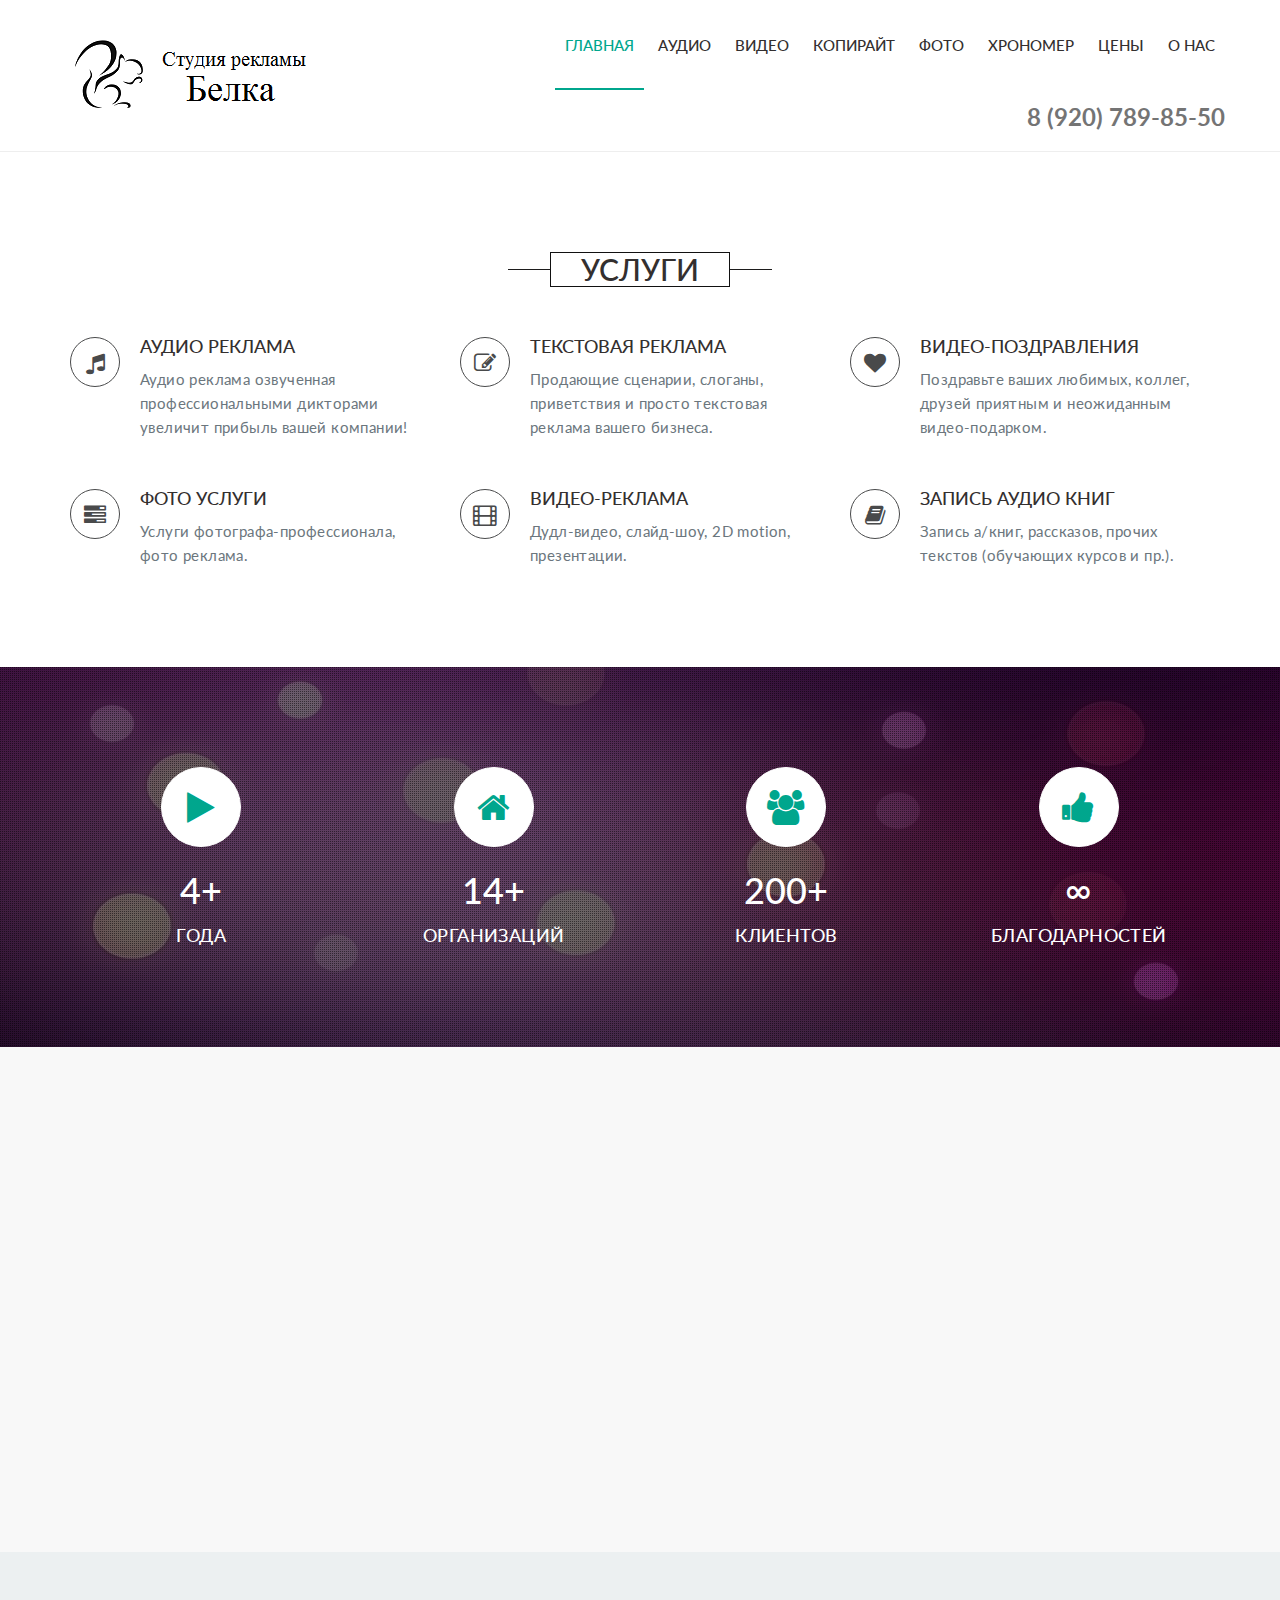
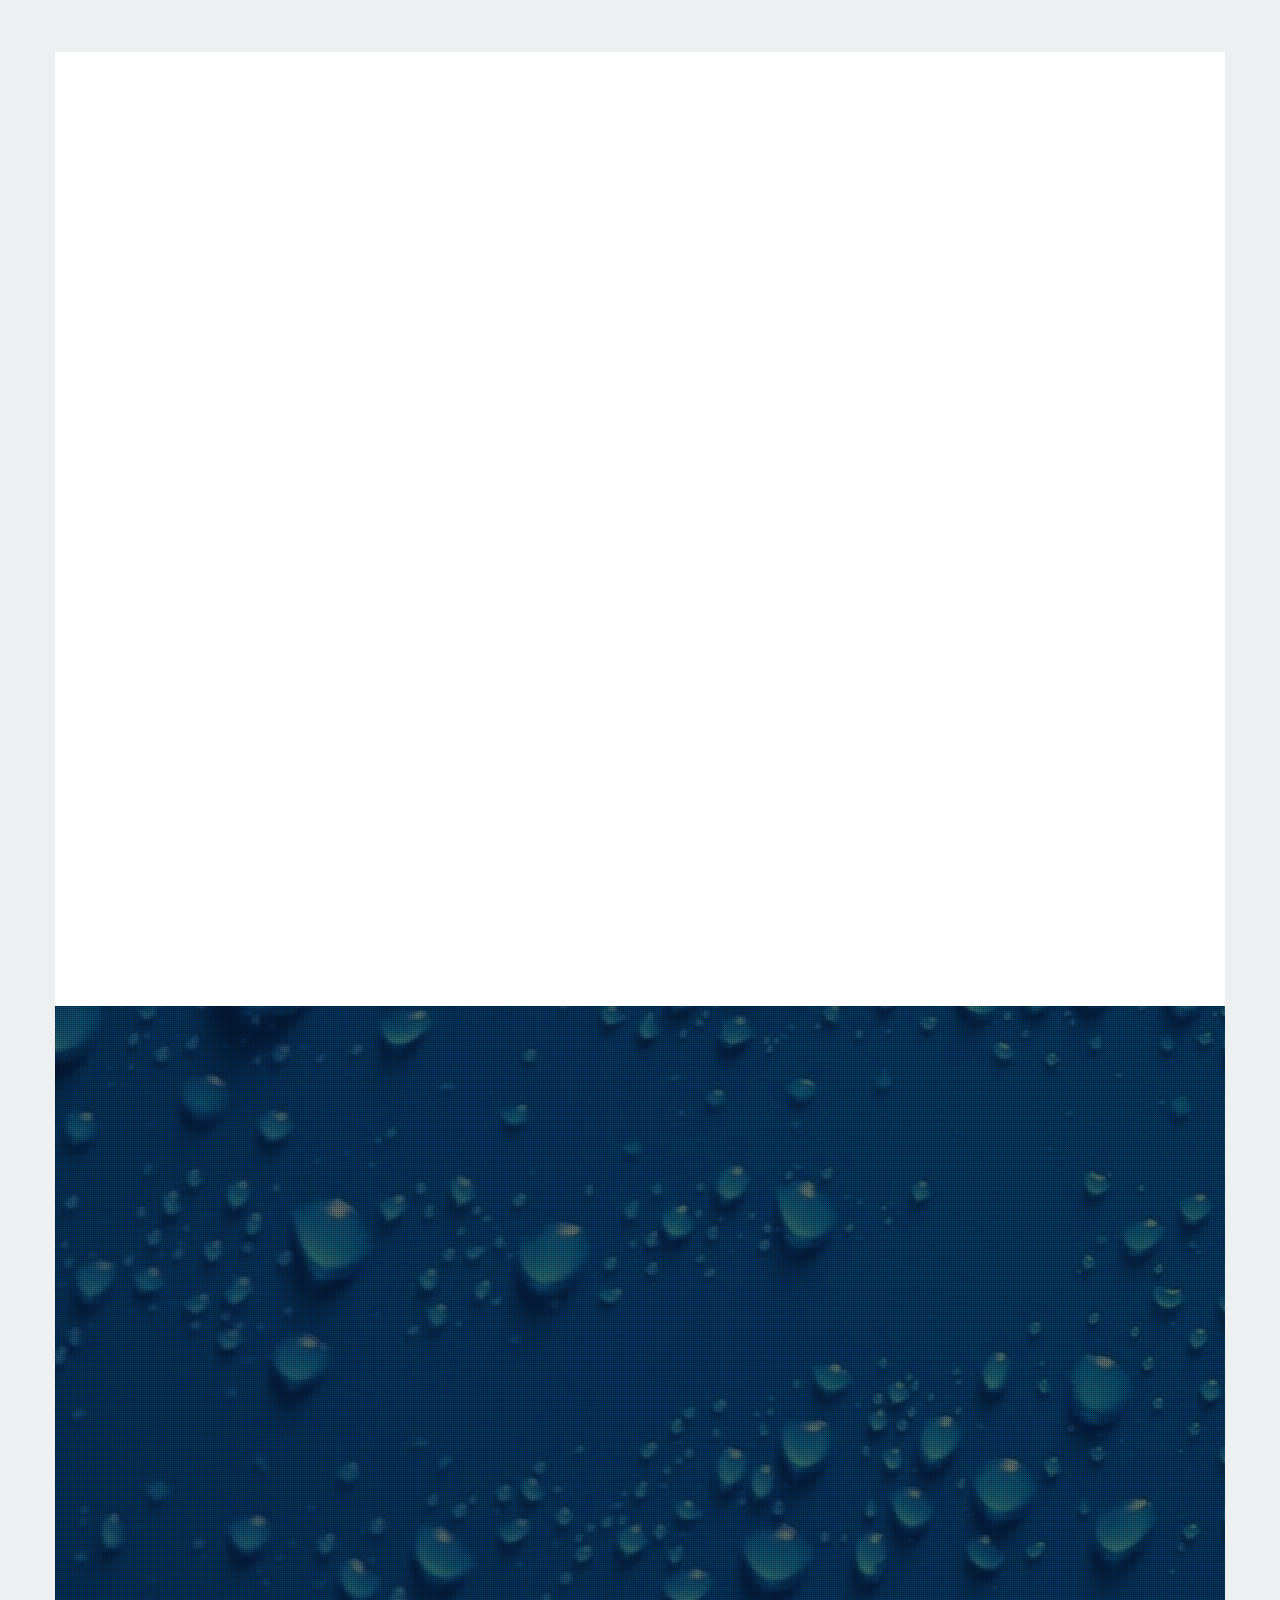
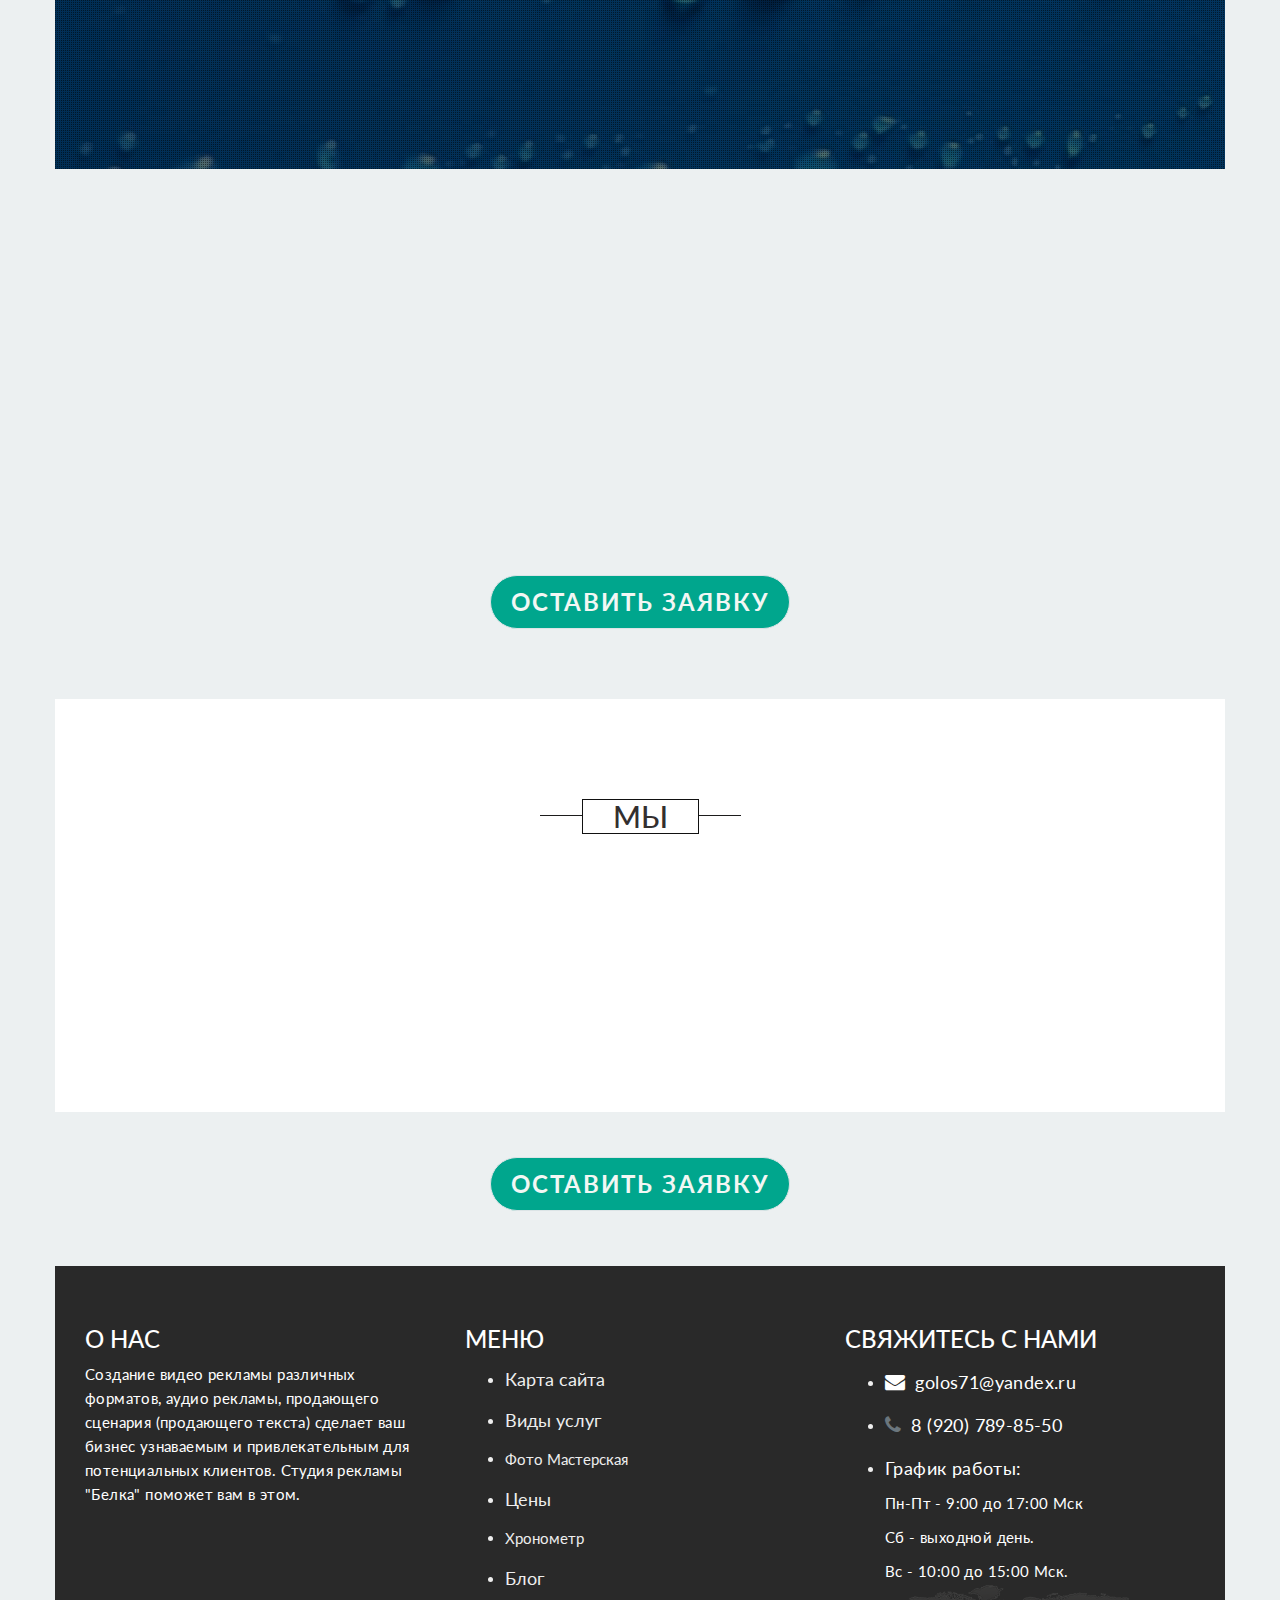
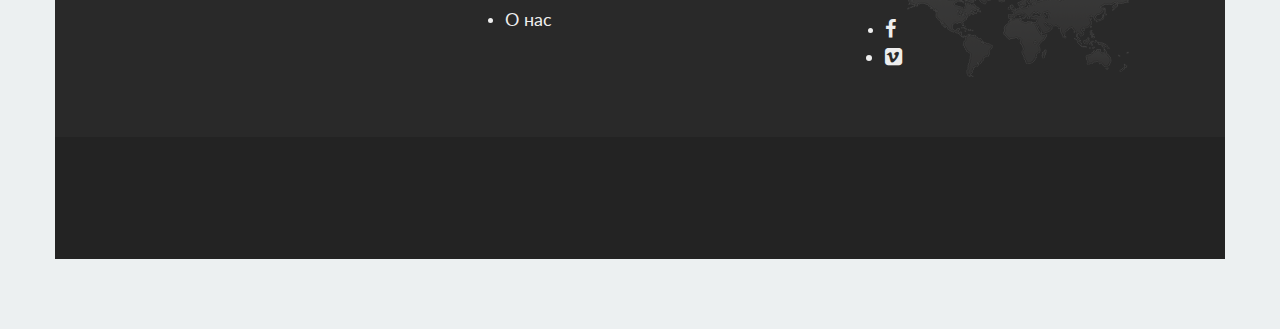
==== index.html @ 88b647d4 "My site ready for deployment." ====
﻿<!doctype html>

<html lang="en-gb" class="no-js">

<head>
    
    <meta charset="utf-8">
	<title>Студия рекламы "Белка"</title>
  <meta name="author" content="">
    <meta name="keywords" content="">
    <meta name="description" content="">		
		
	<!-- Mobile Specific Metas -->
    <meta name="viewport" content="width=device-width, initial-scale=1, maximum-scale=1">
    	
    <!--Favicons -->
    <link rel="shortcut icon" href="images/favicon.png">     

     <!--styles -->
    <link href="css\bootstrap\bootstrap.min.css" rel="stylesheet">
    <link href="css\fontawesome\font-awesome.css" rel="stylesheet">
    <link href="js\owl-carousel\owl.carousel.css" rel="stylesheet">
    <link href="js\owl-carousel\owl.theme.css" rel="stylesheet">
    <link href="js\owl-carousel\owl.transitions.css" rel="stylesheet">
    <link href="css\magnific-popup.css" rel="stylesheet">
    <link href="css\animate.css" type="text/css" rel="stylesheet">
    <link href="css\style.css" type="text/css" rel="stylesheet">


   <!-- The HTML5 shim, for IE6-8 support of HTML5 elements -->
        <!--[if lt IE 9]>
        <script src="js/html5shiv.js"></script>
        <script src="js/respond.min.js"></script>
        <![endif]-->
    <meta name="google-site-verification" content="ZsE4Uq2Fm4UCg41FQvw9SK1vN4lfYPtxaIxKGTGfbpw">
    <meta name="yandex-verification" content="26c6e0ca728ba028">

	<body data-spy="scroll" data-target="#main-menu">

    <!--Start Navigation-->
    
	<header id="header">
			<div class="container">
					<div class="row">
						<div class="col-sm-12">
							<button type="button" class="navbar-toggle collapsed" data-toggle="collapse" data-target="#main-menu">
								<span class="sr-only">Toggle navigation</span>
								<span class="fa fa-bars"></span>
								<span class="icon-bar"></span>
								<span class="icon-bar"></span>
							</button>
                            <!--Start Logo -->
							<div class="logo-nav">
								<a href="index.html">
									<img src="images\logo.png" alt="Company logo">
								</a>
							</div>
                            <!--End Logo -->
							<div class="clear-toggle"></div>
							<div id="main-menu" class="collapse scroll navbar-right">
								<ul class="nav">
									<li class="active">
									<a href="index.html">Главная</a> </li>

									<li> <a href="audio.html">Аудио</a> </li>
									
									<li> <a href="video.html">Видео</a> </li>
																		
									<li> <a href="text.html">Копирайт</a> </li>
									
                                    <li> <a href="foto.html">Фото</a> </li>
                                     
                                    <li> <a href="hronomer.html" target="hronomer.html">Хрономер</a> </li>
                                    
                                    <li> <a href="price-list.html">Цены</a> </li>
									
									<li> <a href="o-nas.html">О нас</a></li>

									<style>
  .right { 
    text-align: right; 
  }
</style>
<div class="right">
<br><font size="5"><b>8 (920) 789-85-50</b></font>
								</div></ul>
							</div><!-- End main-menu -->
						</div>
					</div>
				</div>
			</header>
    <!--End Navigation-->


	   <!--Start Services--
   <section id="services" class="section">
        <div class="container">
            <div class="row">
            

            </div> <!--/.row--
        </div> <!--/.container--
   </section> 
  <!--End Services-->


   <!--Start Services-->
   <section id="services" class="section">
        <div class="container">
            <div class="row">
            
               <!--Start heading-->
               <div class="col-md-offset-2 col-md-8 wow zoomIn" data-wow-duration="700ms" data-wow-delay="300ms">
                    <div class="section-header">
                        <h2 class="smt"><span>УСЛУГИ</span></h2>
                    </div>
                </div>
                <!--End heading-->   
              
               <!--Services Item #1-->
             <div class="col-md-4 wow zoomIn" data-wow-duration="700ms" data-wow-delay="300ms">
                   <div class="services-box">
                       <div class="services-icon"> <i class="fa fa-music"></i> </div> 
                       <div class="services-desc">
                           <a href="audio.html" target="_blank"><h4>Аудио реклама</h4></a>
                          <p>Аудио реклама озвученная профессиональными дикторами увеличит прибыль вашей компании!</p>
                       </div>
                   </div>
               </div>
 
                <!--Services Item #2-->
               <div class="col-md-4 wow zoomIn" data-wow-duration="700ms" data-wow-delay="400ms">
                   <div class="services-box">
                       <div class="services-icon"> <i class="fa fa-edit"></i> </div> 
                       <div class="services-desc">
                          <a href="text.html" target="_blank"><h4>Текстовая реклама</h4>
                           </a>
                          <p>Продающие сценарии, слоганы, приветствия и просто текстовая реклама вашего бизнеса.</p>
                       </div>
                   </div>
               </div>

               <!--Services Item #3-->
             <div class="col-md-4 wow zoomIn" data-wow-duration="700ms" data-wow-delay="500ms">
                   <div class="services-box">
                       <div class="services-icon"> <i class="fa fa-heart"></i> </div> 
                       <div class="services-desc">
                         <a href="video.html" target="_blank"> <h4>Видео-поздравления</h4>
                          <p>Поздравьте ваших любимых, коллег, друзей приятным и неожиданным видео-подарком.</p></a>
                       </div>
                   </div>
               </div>

               <!--Services Item #4-->
             <div class="col-md-4 wow zoomIn" data-wow-duration="700ms" data-wow-delay="600ms">
                   <div class="services-box">
                       <div class="services-icon"> <i class="fa fa-tasks"></i> </div> 
                       <div class="services-desc">
                           <a href="foto.html" target="_blank"><h4>Фото услуги</h4></a>
                          <p>Услуги фотографа-профессионала, фото реклама.</p>
                       </div>
                   </div>
               </div>

               <!--Services Item #5-->
             <div class="col-md-4 wow zoomIn" data-wow-duration="700ms" data-wow-delay="700ms">
                   <div class="services-box">
                       <div class="services-icon"> <i class="fa fa-film"></i> </div> 
                       <div class="services-desc">
                           <a href="video.html" target="_blank"><h4>Видео-реклама	</h4></a>
                          <p>Дудл-видео, слайд-шоу, 2D motion, презентации.</p>
                       </div>
                   </div>
               </div>

               <!--Services Item #6-->
             <div class="col-md-4 wow zoomIn" data-wow-duration="700ms" data-wow-delay="800ms">
                   <div class="services-box">
                       <div class="services-icon"> <i class="fa fa-book"></i> </div> 
                       <div class="services-desc">
                           <a href="audio.html" target="_blank"><h4>Запись аудио книг</h4></a>
                          <p>Запись а/книг, рассказов, прочих текстов (обучающих курсов и пр.).</p>
                       </div>
                   </div>
               </div>
              
            </div> <!--/.row-->
        </div> <!--/.container-->
   </section> 
  <!--End Services-->



   <!--Start facts-->
   <section id="facts" class="section parallax">
       <div class="overlay"></div>
       <div class="container">
            <div class="row">
              <!--Start facts info #1-->
                <div class="col-lg-3 col-md-3 col-sm-6 wow fadeInUp" data-wow-duration="700ms" data-wow-delay="300ms">
                  <div class="facts-detail">
                      <i class="fa fa-play"></i>
                      <span>4+</span>
                      <p>Года</p>
                  </div>          
              </div>
              
              <!--Start facts info #2-->
                <div class="col-lg-3 col-md-3 col-sm-6 wow fadeInUp" data-wow-duration="700ms" data-wow-delay="400ms">
                  <div class="facts-detail">
                      <i class="fa fa-home "></i>
                      <span>14+</span>
                      <p>Организаций</p>
                  </div>          
              </div>
              
              <!--Start facts info #3-->
                <div class="col-lg-3 col-md-3 col-sm-6 wow fadeInUp" data-wow-duration="700ms" data-wow-delay="500ms">
                  <div class="facts-detail">
                      <i class="fa fa-group"></i>
                      <span>200+</span>
                      <p>Клиентов</p>
                  </div>          
              </div>
              
              <!--Start facts info #4-->
              <div class="col-lg-3 col-md-3 col-sm-6 wow fadeInUp animated" data-wow-duration="700ms" data-wow-delay="600ms" style="visibility: visible; animation-duration: 700ms; animation-delay: 600ms; animation-name: fadeInUp;">
                  <div class="facts-detail">
                      <i class="fa fa-thumbs-up"></i>
                      <span>∞</span>
                      <p>Благодарностей</p>
                  </div>          
              </div>
              
            </div> <!--/row-->
        </div> <!--/container-->
   </section>
   <!--End facts-->


   <!--Start portfolio-->
   <section id="works" class="section">
				<!-- Filtering -->
				<div class="wow fadeInUp" data-wow-duration="700ms" data-wow-delay="250ms">
                
               <!--Start heading-->   
               <div class="col-md-offset-2 col-md-8">
                    <div class="section-header">
                        <h2 class="smt"><span>Виды работ</span></h2>
                    </div>
                </div>
                <!--End heading-->   

<!--
					<div class=" col-md-12">
						<!-- Filtering ->
						<ul class="filtering">
							<li class="filter" data-filter="all">ВСЕ</li>
							<li class="filter" data-filter="audio-uslugi">АУДИО РЕКЛАМА/АУДИО КНИГИ</li>
							<li class="filter" data-filter="video-reklama">ВИДЕО РОЛИКИ/ВИДЕО РЕКЛАМА</li>
							<li class="filter" data-filter="Text">ТЕКСТОВЫЕ СЦЕНАРИИ</li>
				        </ul>
					</div>-->
				</div>
				<div class="full-width wow fadeInUp" data-wow-duration="700ms" data-wow-delay="700ms">
					<!-- Work Grid -->
					<ul class="work-grid">
						<!-- Work Block -->
						<li class="work-item thumbnail-img mix audio-uslugi">
							<a href="images\works\img1.jpg" class="popup-image">
                              <img src="images\works\img1.jpg" alt="thumbnail"></a>
								<div class="work-info">
									<div class="work-info-detail display-table">
										<div class="display-table-cell">
											<h4>АУДИО РЕКЛАМА</h4>
											<p><font size="3">АУДИО КНИГИ</font></p>
                                            <a href="audio.html" class="btn btn-primary btn-sm btn-color-white"><font size="3">Посмотреть</font></a>
										</div>
									</div>
								</div>
							
						</li>
						<!-- Work Block -->
						<li class="work-item thumbnail-img mix video-reklama">
							<a href="images\works\img2.jpg" class="popup-image">
								<img src="images\works\img2.jpg" alt="thumbnail"></a>
								<div class="work-info">
									<div class="work-info-detail display-table">
										<div class="display-table-cell">
											<h4>ВИДЕОРОЛИКИ</h4>
											<p><font size="3">видеореклама, слайдшоу</font></p>
                                            <a href="video.html" class="btn btn-primary btn-sm btn-color-white"><font size="3">Посмотреть</font></a>
										</div>
									</div>
								</div>
							
						</li>
						
						<!-- Work Block -->
						<li class="work-item thumbnail-img mix Text">
							<a href="images\works\img5.jpg" class="popup-image">
								<img src="images\works\img5.jpg" alt="thumbnail"></a>
								<div class="work-info">
									<div class="work-info-detail display-table">
										<div class="display-table-cell">
											<h4>ТЕКТОВЫЕ</h4>
											<p>СЦЕНАРИИ</p>
                                            <a href="text.html" class="btn btn-primary btn-sm btn-color-white"><font size="3">Посмотреть</font></a>
										</div>
									</div>
								</div>
						</li>
	
						
					</ul>
				</div>
                
                
                <div class="clear"></div>

                
			</section>
     <!--End portfolio-->



  <!--Start Call to Action->
  <section class="section parallax" id="cta">
     <div class="overlay"></div>
       <div class="container wow zoomIn" data-wow-duration="700ms" data-wow-delay="500ms">
            <div class="row">
                <div class="col-md-12 call-to-action">
                     <h3>ХОТИТЕ СДЕЛАТЬ ЗАКАЗ?</h3>
                     <p>Если вы заинтересованы в качественном продукте - свяжитесь с нами удобным для вас способом. <br>Узнайте, как получить скидку на ваш заказ.</p>
                     <p><a href="#ulp-Npsm3PzeRfC8QuK2"><font size="7">СДЕЛАТЬ ЗАКАЗ</font></a></p>
                </div>
            </div>
        </div>
  </section>
  <!--End Call to Action-->


   <!-- Start Team-->
   <section id="team" class="section">
        <div class="container">
            <div class="row">
 

  <!--  Start Features-->
  <section id="features" class="section">
        <div class="container">
            <div class="row">
               <!--Start heading-->
               <div class="col-md-offset-2 col-md-8 wow fadeInUp" data-wow-duration="700ms" data-wow-delay="300ms">
                    <div class="section-header">
                        <h2 class="smt"><span>Этапы работы</span></h2>
                    </div>
                </div>
                <!--End heading-->   
              
              <div class="col-md-12 wow fadeInUp" data-wow-duration="700ms" data-wow-delay="500ms">
                  <div class="features-intro">
                      <h3>Там, где неизвестность, готовься к худшему!©</h3>
                      <p>Чтобы вам было проще понять принцип нашей работы мы расскажем вам шаги по выполнению заказов.</p>
                  </div>
              </div>
                
            <div class="features-main">
            
                <!--Start Features Left-->
                <div class="col-md-4 wow zoomIn" data-wow-duration="700ms" data-wow-delay="800ms">
                    <div class="features-left">
                            <!--Features Item #1-->
                            <div class="features-item">
                                <div class="features-icon"> <i class="fa fa-folder-open"></i> </div>
                                <div class="features-info">
                                   <h4>Блиц-опрос</h4>
                                   <p>В начале мы максимально точно определим ваши потребности, для создания лучшей продающей рекламы или иного рода нашего продукта.</p>
                                </div>
                            </div>
                            
                            <!--Features Item #2-->
                            <div class="features-item">
                                <div class="features-icon"> <i class="fa fa-pencil"></i> </div>
                                <div class="features-info">
                                   <h4>Сценарий</h4>
                                   <p>Создаём качественный текст (сценарий), прорабатывая все детали до мельчайших подробностей.</p>
                                </div>
                            </div>
        
                            <!--Features Item #3-->
                            <div class="features-item">
                                <div class="features-icon"> <i class="fa fa-wrench"></i> </div>
                                <div class="features-info">
                                   <h4>Раскадровка</h4>
                                   <p>Для видео роликов создаём раскадровку.</p>
                                </div>
                            </div>
                            
                        </div>
                     </div>
               <!--End Features Left--> 
               
               <!--Start Features Image-->
               <div class="col-md-4 hidden-xs  wow zoomIn" data-wow-duration="700ms" data-wow-delay="800ms">
                    <img src="images\device.png" alt="Features Image">
               </div>
               <!--End Features Image-->
               
               <!--Start Features Right-->
               <div class="col-md-4 wow zoomIn" data-wow-duration="700ms" data-wow-delay="800ms">
                   <div class="features-right">
                     <!--Features Item #1-->
                    <div class="features-item">
                        <div class="features-icon"> <i class="fa fa-volume-up"></i> </div>
                        <div class="features-info">
                           <h4>Звук</h4>
                           <p>Профессиональный диктор озвучивает подготовленный текст. Также мы подбираем качественное музыкальное и/или звуковое сопровождение.</p>
                        </div>
                    </div>

                    <!--Features Item #2-->
                    <div class="features-item">
                        <div class="features-icon"> <i class="fa fa-film"></i> </div>
                        <div class="features-info">
                           <h4>Создание видео</h4>
                           <p>Аниматор создаёт красивое и качественное видео специально для вас!</p>
                        </div>
                    </div>

                    <!--Features Item #3-->
                    <div class="features-item">
                        <div class="features-icon"> <i class="fa fa-trophy"></i> </div>
                        <div class="features-info">
                           <h4>Итог</h4>
                           <p>После согласования всех моментов и оплаты заказа, наша команда создаёт ролик и мы отправляем его вам!</p>
                        </div>
                    </div>
                      
                   </div>
               </div>
               <!--End Features Right -->
            </div>
            
            </div> <!-- /.row -->
        </div> <!-- /.container -->
   </section>
 <!--  End Features-->
  
  <!--Start pricing-->
  <section id="pricing" class="section section-white">
       <div class="overlay">
       </div>
        <div class="container">
           <div class="row">
               
               <!--Start heading-->
               <div class="col-md-offset-2 col-md-8 wow fadeInUp" data-wow-duration="700ms" data-wow-delay="300ms" >
                    <div class="section-header">
                        <h2 class="smt"><span>Цены</span></h2>
                    </div>
                </div>
                <!--End heading-->   
                
                  <!-- Price detail #1-->
                  <div class="col-md-4 wow fadeInUp" data-wow-duration="700ms" data-wow-delay="500ms">
                      <div class="pricing-table">
                         <h1>Видео</h1>
                         <h2>от 1 500 <small>руб</small></h2>
                         
                         <div class="feature-list">
                           <ul>
                            <li>Хронометраж: от 10 сек до 3 минут</li>
                            <li>Креативные идеи</li>
                            <li>Разные типы видео</li>
                            <li>Срок изготовления: от 1 дня</li>
                            <li><b><a href="price-list.html">Прайс-лист</a></b></li>
                          </ul>                        
                          </div>
                          <div class="price-signup">
                          </div>
                      </div>
                  </div>
                  
                   <!-- Price detail #2-->
                  <div class="col-md-4 wow fadeInUp" data-wow-duration="700ms" data-wow-delay="600ms">
                      <div class="pricing-table">
                         <h1>АУДИО</h1>
                         <h2>от  250 <small>руб</small></h2>
                         
                         <div class="feature-list">
                           <ul>
                            <li>Хронометраж: от 30 секунд</li>
                            <li>"Под ключ"</li>
                            <li>IVR, книги, реклама и т.п.</li>
                            <li>Срок изготовления: от 3-х часов</li>
                            <li><b><a href="price-list.html">Прайс-лист</a></b></li>
                          </ul>                        
                          </div>
                          <div class="price-signup">
                          </div>
                      </div>
                  </div>
                  
                   <!-- Price detail #3-->
                  <div class="col-md-4 wow fadeInUp" data-wow-duration="700ms" data-wow-delay="700ms">
                      <div class="pricing-table">
                         <h1>ТЕКСТ</h1>
                         <h2>от 400 <small>руб</small></h2>
                         
                         <div class="feature-list">
                           <ul>
                            <li>Размер: от 60 слов</li>
                            <li>Уникальный текст</li>
                            <li>Свидетельство уникальности</li>
                            <li>Срок изготовления: от 1 рабочего дня</li>
                            <li><b><a href="price-list.html">Прайс-лист</a></b></li>
                          </ul>                        
                          </div>
                          <div class="price-signup">
                          </div>
                      </div>
                  </div>
  
           </div> <!--/.row-->
       </div>
  </section>
  <!-- End Pricing--> 

   <!--Start Testimonial-->
   <section id="testimonials" class="section parallax">
        <div class="container">
              <div class="row wow zoomIn" data-wow-duration="700ms" data-wow-delay="300ms">
              
               <!--Start heading-->
               <div class="col-md-offset-2 col-md-8">
                    <div class="section-header">
                        <h2 class="smt"><span>ПОЧЕМУ МЫ</span></h2>
                    </div>
                </div>
                <!--End heading-->   
                
                    <div class="col-md-8 col-md-offset-2">
                        <div class="testimonials-carousel">
                            <!--Start Testimonial item #1-->
                            <div class="items">
                                <div class="desc">✔ БЕСПЛАТНАЯ ПРОБА. Одна пробная минута - бесплатно, при заказе озвучки текста от 10 минут!</div>
                            </div>
                            
                            <!--Start Testimonial item #2-->
                            <div class="items">
                                <div class="desc">✔ ИЗГОТАВЛИВАЕМ ФАЙЛ "ПОД КЛЮЧ". Всё, от написания текста, до озвучения и/или создания видео.</div>
                            </div>
							
							<!--Start Testimonial item #3-->
                            <div class="items">
                                <div class="desc">✔ БЮДЖЕТ. Каждый заказ рассчитывается исходя из бюджета конкретного заказчика.</div>
                            </div>
							
							<!--Start Testimonial item #4-->
                            <div class="items">
                                <div class="desc">✔ УДОБНЫЙ СПОСОБ ОПЛАТЫ. 50/30/20. 50% - после согласования заказа; 30% - после промежуточной приёмки. 20% - после выполнения заказа.</div>
                            </div>
                            
                            <!--Start Testimonial item #5-->
                            <div class="items">
                                <div class="desc">✔ СРОКИ. Мы делаем всё, чтобы сдать заказ в установленные сроки.</div>
                            </div>
                        </div>
                    </div>
                </div> <!--/.row-->
            </div> <!--/.container-->
    </section>
   <!--End Testimonial-->
  
  <p align="center"><a href="index.html#contact" class="btn btn-lg btn-primary" text-align: "center"><font size="5">Оставить заявку</font></a> </p>
   
   <br><br> <br><br> 
     <!--Start clients-->
   <section id="clients" class="section">
        <div class="col-md-offset-2 col-md-8">
                    <div class="section-header">
                        <h2 class="smt"><span>Мы</span></h2>
                    </div>
                </div>
         <div class="container wow fadeInUp" data-wow-duration="700ms" data-wow-delay="600ms">
               <div class="row">
                   <div class="clients-carousel">
                        <div class="col-md-3 col-xs-6">
                            <a href="https://vimeo.com/golos71/videos" target="https://vimeo.com/golos71/videos">
                                <figure>
                                     <img src="images\clients-logo\clients-logo1.png" alt="">
                                </figure>
                            </a>
                        </div>
                         <!-- End clients item-->
                        
                        <!-- Start clients item-->
                        <div class="col-md-3 col-xs-6">
                            <a href="https://www.youtube.com/channel/UC_yed64-61at-BP1sazjtkQ" target="https://www.youtube.com/channel/UC_yed64-61at-BP1sazjtkQ">
                                <figure>
                                     <img src="images\clients-logo\clients-logo2.png" alt="">
                                </figure>
                            </a>
                        </div>
                         <!-- End clients item-->
                        
                         <!-- Start clients item-->
                        <div class="col-md-3 col-xs-6">
                            <a href="https://www.facebook.com/groups/golos71/" target="https://www.facebook.com/groups/golos71/">
                                <figure>
                                     <img src="images\clients-logo\clients-logo4.png" alt="">
                                </figure>
                            </a>
                        </div>
                        <!-- End clients item-->

                         <!-- Start clients item-->
                        <div class="col-md-3 col-xs-6">
                            <a href="https://plus.google.com/u/0/+%D0%9F%D0%BE%D0%B3%D0%BE%D0%B2%D0%BE%D1%80%D0%B8%D0%BC71" target="https://plus.google.com/u/0/+%D0%9F%D0%BE%D0%B3%D0%BE%D0%B2%D0%BE%D1%80%D0%B8%D0%BC71">
                                <figure>
                                     <img src="images\clients-logo\clients-logo6.png" alt="">
                                </figure>
                            </a>
                        </div>
                        <!-- End clients item-->

		         </div>
               </div> <!--/row-->
           </div> <!--/container-->
   </section>
   <!--End clients-->
        <br><br> <br>

                                 <p align="center"><a href="index.html#contact" class="btn btn-lg btn-primary" text-align: "center"><font size="5">Оставить заявку</font></a> </p>
  
        <br><br> <br>

 <!--начало блока с футером где карта лого и меню-->
	<section class="footer-con">
        <div class="container1">
            <div class="row footer-content">
                <div class="col-md-4">
                    <h3><font color="FFFFFF">О НАС</font></h3>

                    <p><font color="FFFFFF">
                        Создание видео рекламы различных форматов, аудио рекламы, продающего сценария (продающего текста)
                        сделает ваш бизнес узнаваемым и привлекательным для потенциальных клиентов.
                        Студия рекламы "Белка" поможет вам в этом.</font></p>
                              </div>
                              
                <div class="col-md-4">
                    <h3><font color="FFFFFF">МЕНЮ</font></h3>
                    <ul>
                        <li class="active">
                            <font size="4"><a href="map.html" target="_blank">Карта сайта</a> </font></li>
									
							<br><li><font size="4"><a href="#works">Виды услуг</a></font></li>
							
                            <br><li><a href="foto-studiya-balans-belogo.html" target="foto-studiya-balans-belogo.html">Фото Мастерская</a></li>
                                    
                            <br><li><font size="4"><a href="price-list.html" target="price-list.html">Цены</a></font></li>
                            
                            <br><li> <a href="hronomer.html" target="hronomer.html">Хронометр</a></li>

							<br><li><font size="4"><a href="blog.html" target="http://golos71.ru/blog.html">Блог</a></font></li>
							
							<br><li><font size="4"><a href="o-nas.html" target="http://golos71.ru/o-nas.html">О нас</a></font></li>
                        
                    </ul>
                </div>
                <div class="col-md-4 contac-us">
                    <h3><font color="FFFFFF">Свяжитесь с нами</font></h3>
                <ul>
                        <li><p><font color="FFFFFF"><i class="fa fa-envelope"></i><font size="4"><span><font color="FFFFFF">golos71@yandex.ru</font></span></font></font></p>
                        <li><p><i class="fa fa-phone"></i><font size="4"><span><font color="FFFFFF">8 (920) 789-85-50</font></span>
                        <br>
                        <li><p><font color="FFFFFF">График работы:</font></p>
                        <p><font color="FFFFFF">Пн-Пт - 9:00 до 17:00 Мск</font></p>
                        <p><font color="FFFFFF">Сб - выходной день.</font></p>
                        <p><font color="FFFFFF">Вс - 10:00 до 15:00 Мск.</font></p>
                        <br>
				        <li><a href="https://www.facebook.com/groups/golos71/" target="https://www.facebook.com/groups/golos71/"><i class="fa fa-facebook"></i></a></li>
                        <li><a href="https://vimeo.com/golos71/videos" target="https://vimeo.com/golos71/videos"><i class="fa fa-vimeo-square"></i></a></li>
                    </font></p></li></ul>
					
                </div>
            </div>
        </div>
    </section>
	<!--конец блока с футером где карта лого и меню-->
   
 <!--End Page Section-->

    <!--Start footer-->
    <footer>
        <div class="container wow zoomIn" data-wow-duration="700ms" data-wow-delay="500ms">
            <div class="row">
                <div class="col-md-12 text-center">
                    <!--Start footer social-->
                    <ul class="list-inline footer-social">
				       <li><a href="https://www.facebook.com/groups/golos71/" target="https://www.facebook.com/groups/golos71/"><i class="fa fa-facebook"></i></a></li>
                       <li><a href="https://vimeo.com/golos71/videos" target="https://vimeo.com/golos71/videos"><i class="fa fa-vimeo-square"></i></a></li>
                       <li><a href="https://vk.com/vkpogovorim" target="https://vk.com/vkpogovorim"><i class="fa fa-instagram"></i></a></li>
                       <li><a href="https://twitter.com/golos71" target="https://twitter.com/golos71"><i class="fa fa-twitter"></i></a></li>
                    </ul>
                    <!-- End footer social --> 
                    
                    <!-- end of the footer copyright text -->
                </div>
            </div> <!--/.row-->
        </div> <!--/.container-->
    </footer>
    </div>
    <!--End footer-->


<!-- Yandex.Metrika counter -->
<script type="text/javascript">
    (function (d, w, c) {
        (w[c] = w[c] || []).push(function() {
            try {
                w.yaCounter42226144 = new Ya.Metrika({
                    id:42226144,
                    clickmap:true,
                    trackLinks:true,
                    accurateTrackBounce:true,
                    webvisor:true
                });
            } catch(e) { }
        });

        var n = d.getElementsByTagName("script")[0],
            s = d.createElement("script"),
            f = function () { n.parentNode.insertBefore(s, n); };
        s.type = "text/javascript";
        s.async = true;
        s.src = "https://mc.yandex.ru/metrika/watch.js";

        if (w.opera == "[object Opera]") {
            d.addEventListener("DOMContentLoaded", f, false);
        } else { f(); }
    })(document, window, "yandex_metrika_callbacks");
</script>
<noscript><div><img src="https://mc.yandex.ru/watch/42226144" style="position:absolute; left:-9999px;" alt=""></div></noscript>
<!-- /Yandex.Metrika counter -->

   <a href="#" class="scrollup"> <i class="fa fa-chevron-up"> </i> </a>

    <!--Plugins-->
	<script type="text/javascript" src="js\jquery-1.11.1.min.js"></script>
    <script type="text/javascript" src="js\bootstrap.min.js"></script> 
    <script type="text/javascript" src="js\owl-carousel\owl.carousel.js"></script>
    <script type="text/javascript" src="js\jquery.flexslider-min.js"></script>
    <script type="text/javascript" src="js\jquery.bxslider.min.js"></script>
    <script type="text/javascript" src="js\jquery.magnific-popup.min.js"></script>
    <script type="text/javascript" src="js\easing.js"></script>
    <script type="text/javascript" src="js\jquery.parallax-1.1.3.js"></script>
    <script type="text/javascript" src="js\jquery.sticky.js"></script>
    <script type="text/javascript" src="js\jquery.mixitup.min.js"></script>
    <script type="text/javascript" src="js\wow.min.js"></script>
    <script type="text/javascript" src="js\custom.js"></script>
    
    <noindex><script type="text/javascript" src="admincalltrap.html?trap=get_js&form_id=1"></script></noindex>
    <script id="ulp-remote" src="popups\content\plugins\layered-popups\js\remote.min.js?ver=6.02" data-handler="http://golos71.ru/popups/ajax.php"></script>
 </div>
 </section>
 </body>
</head>
</html>
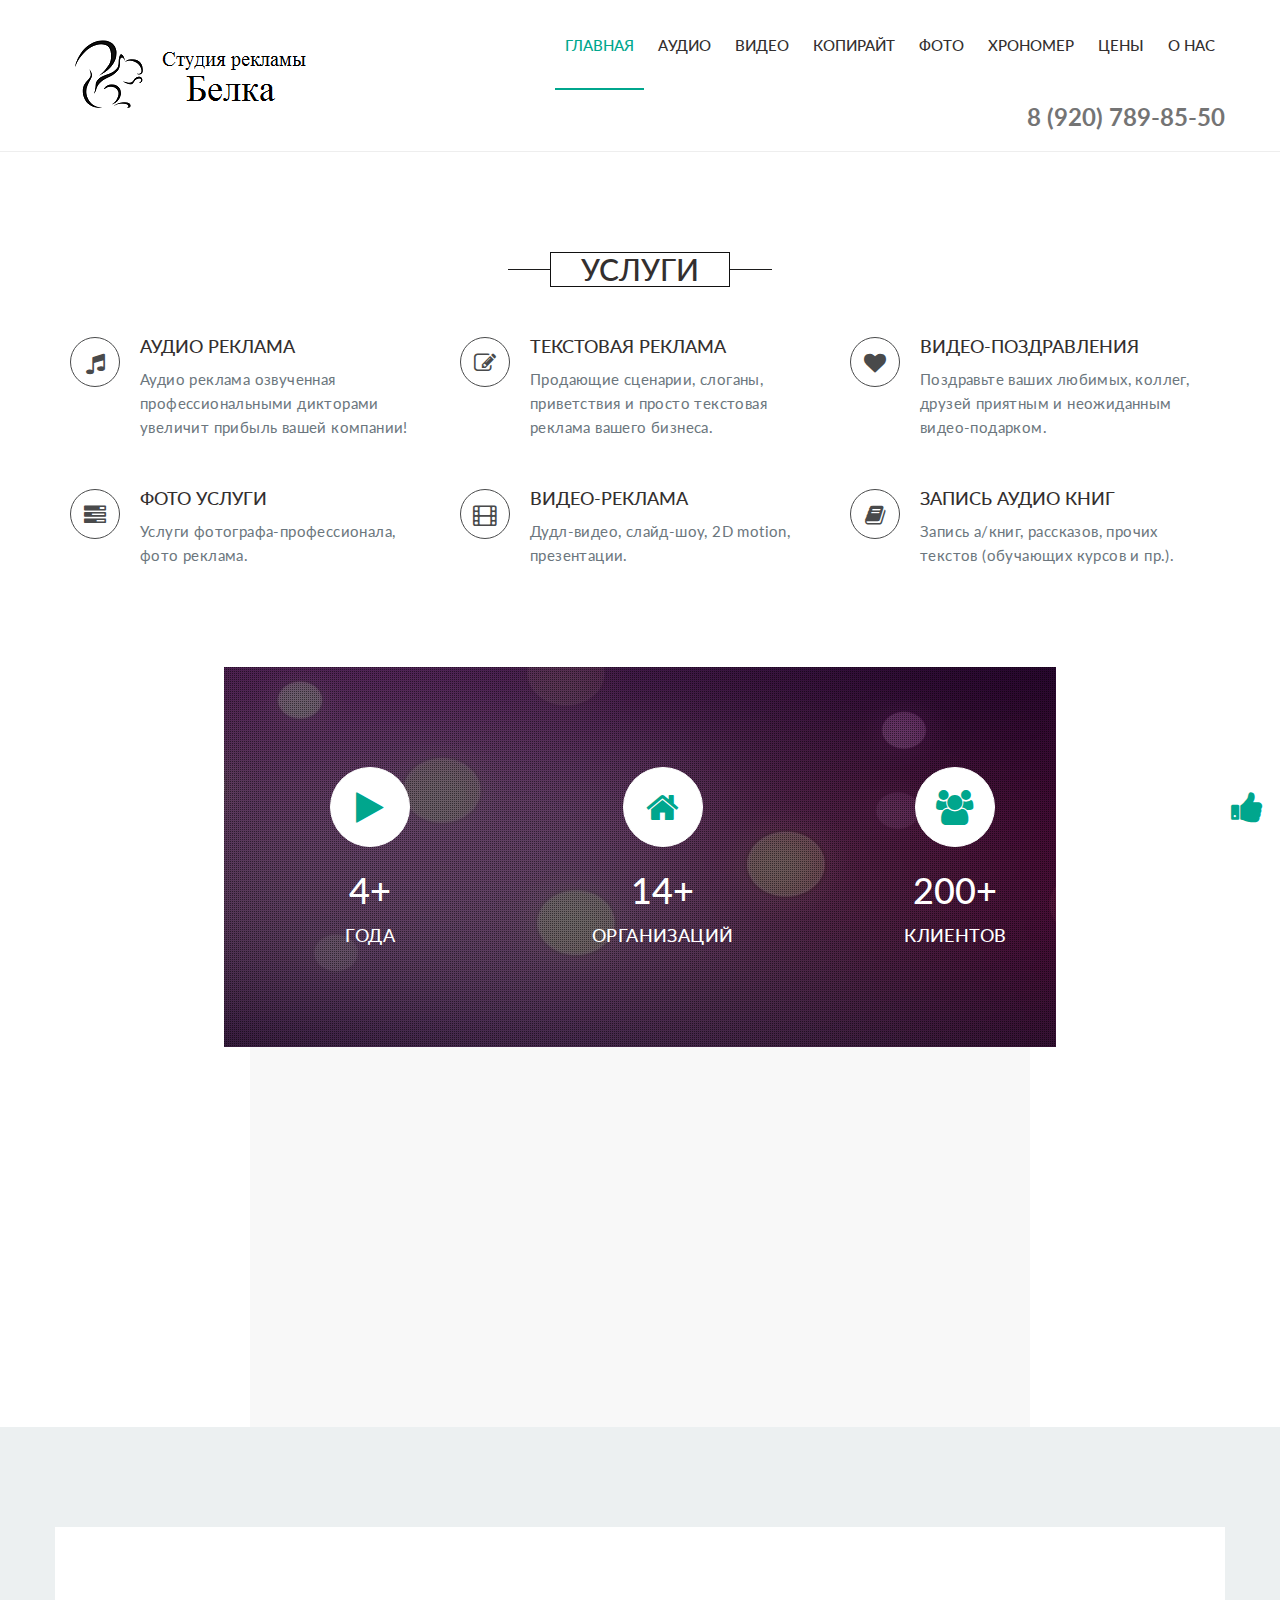
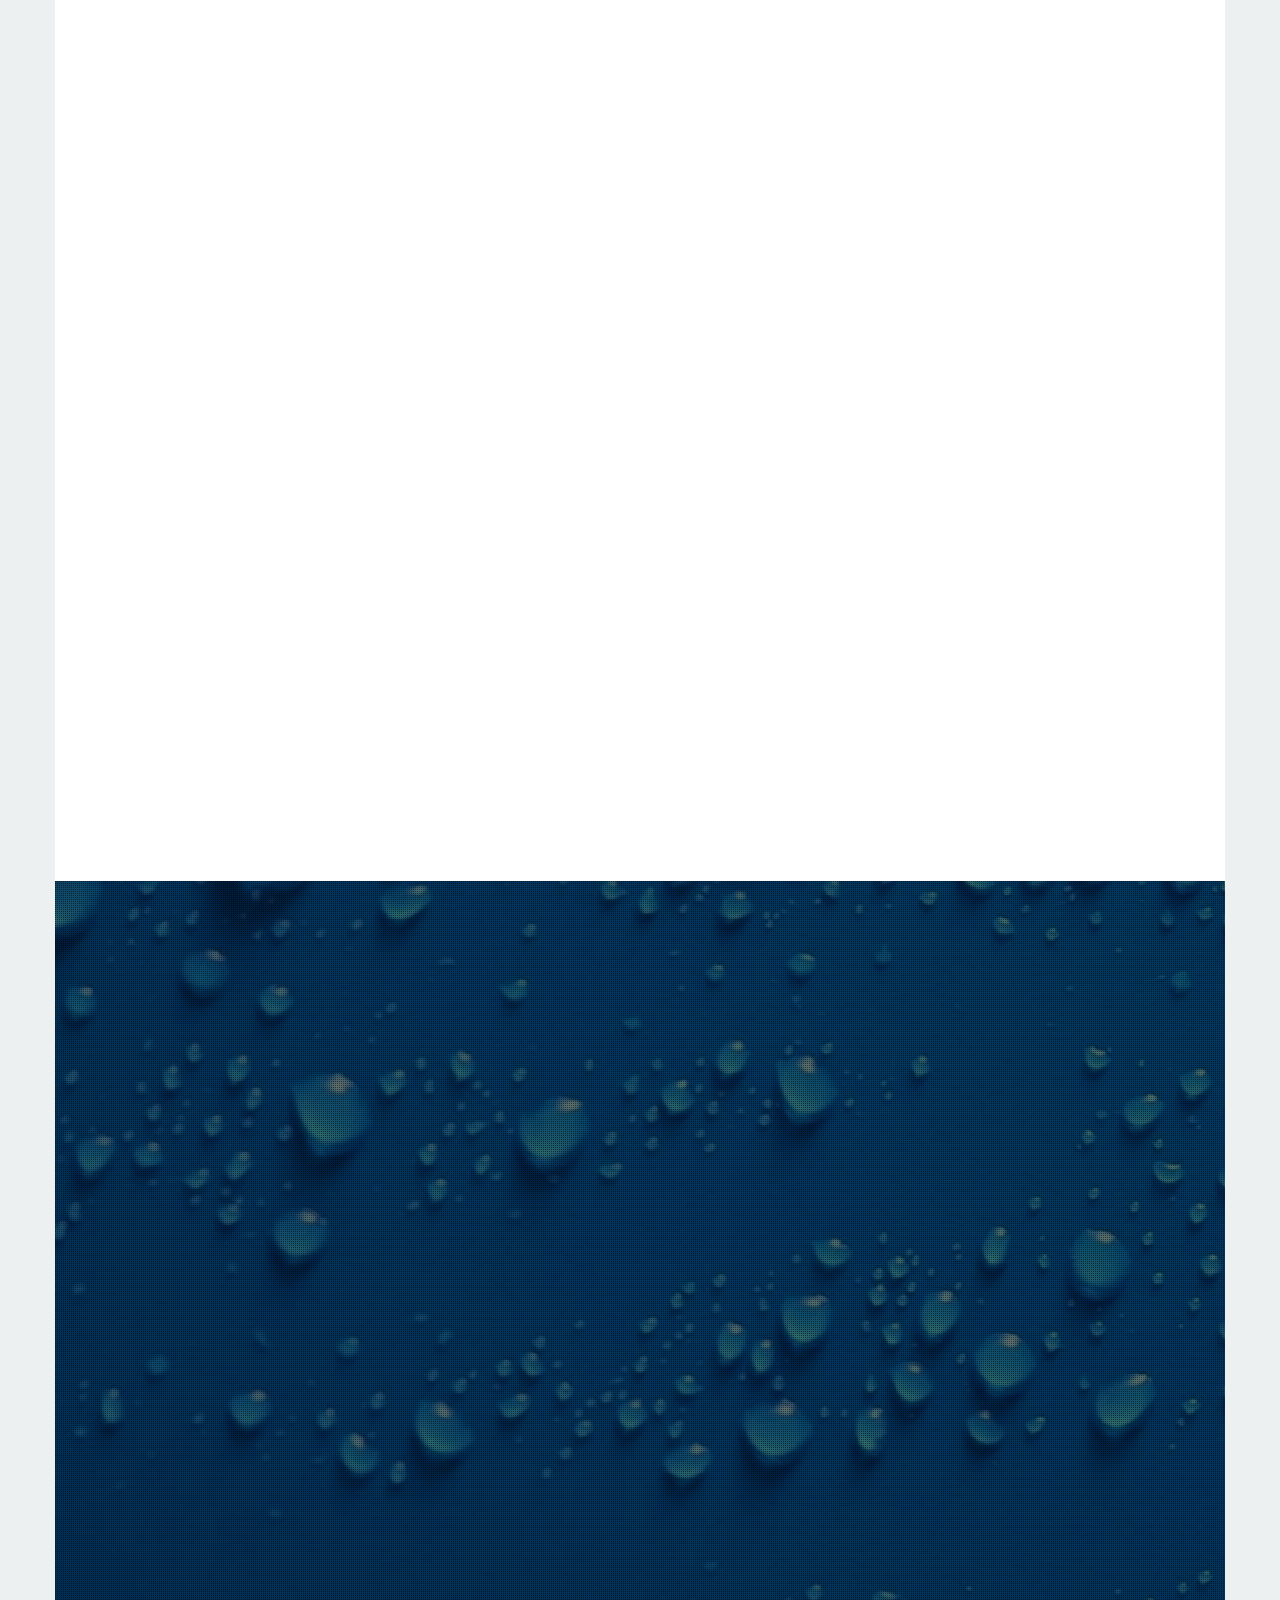
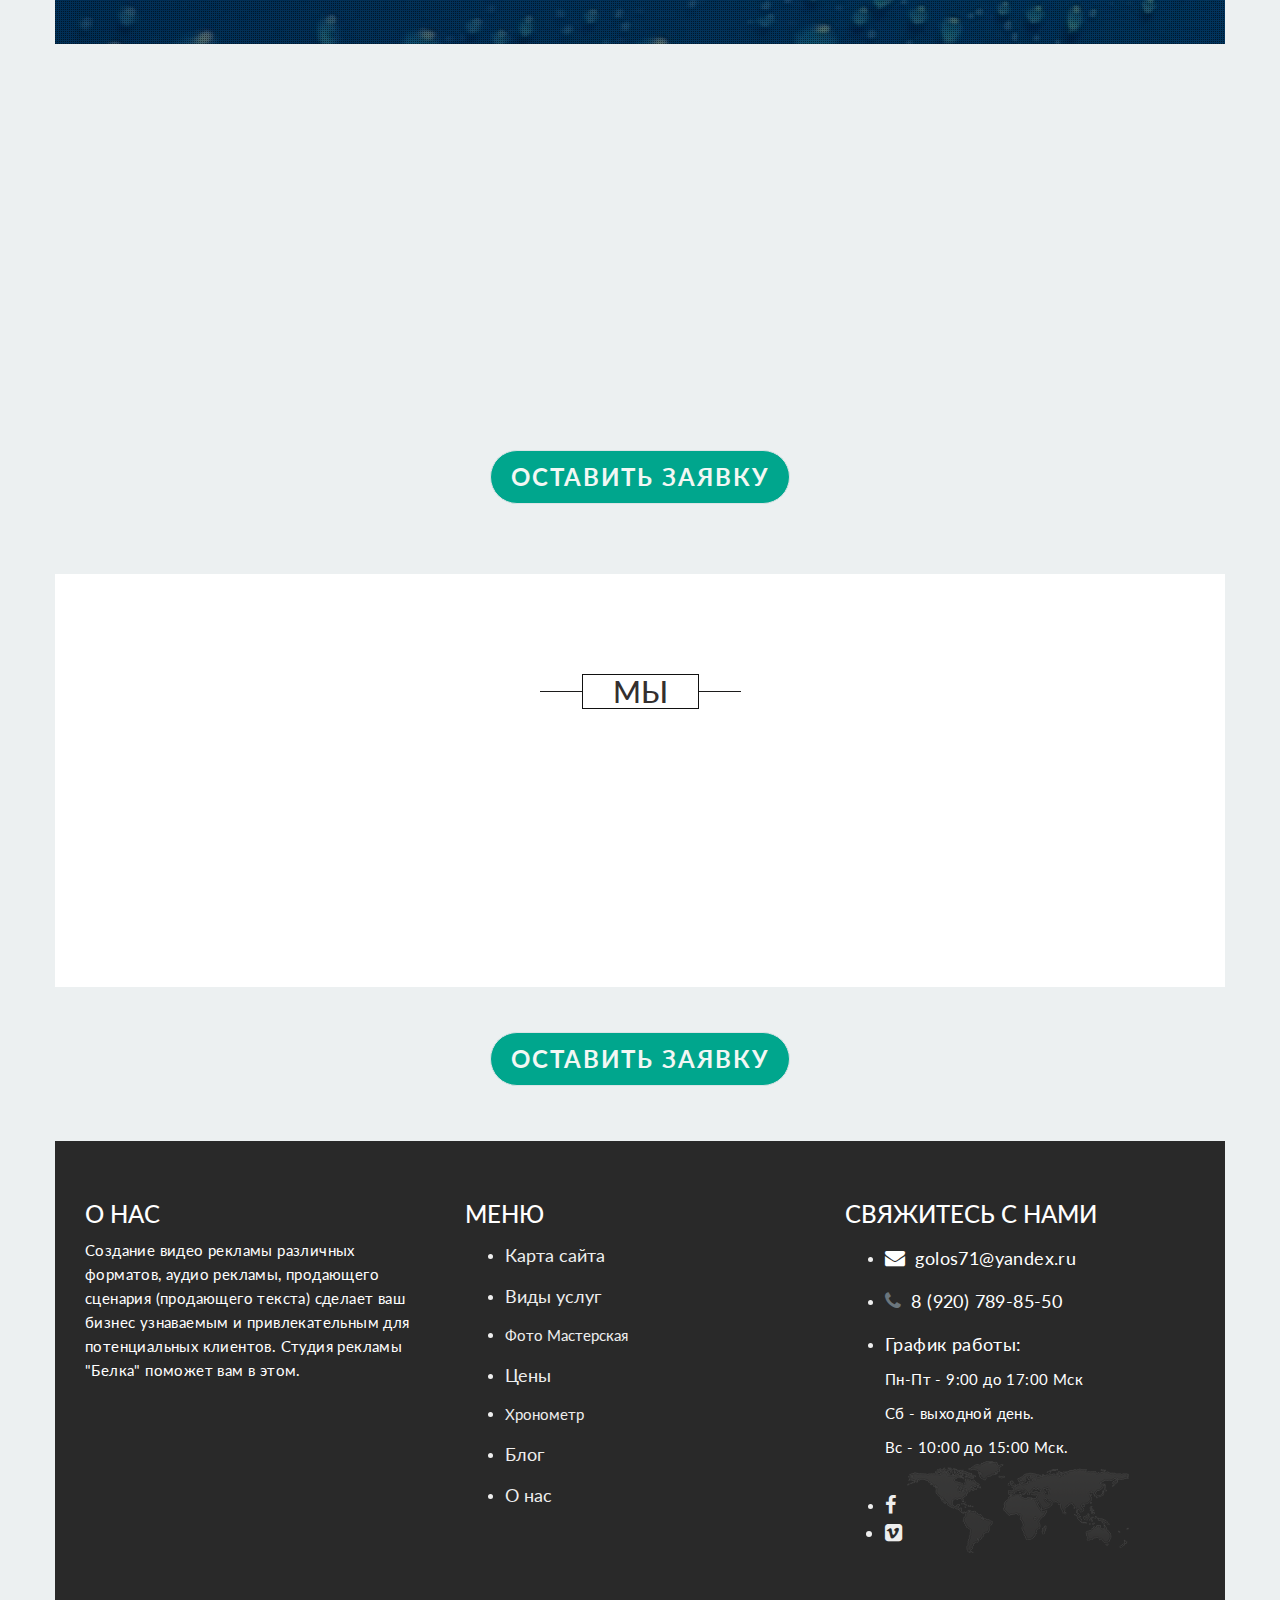
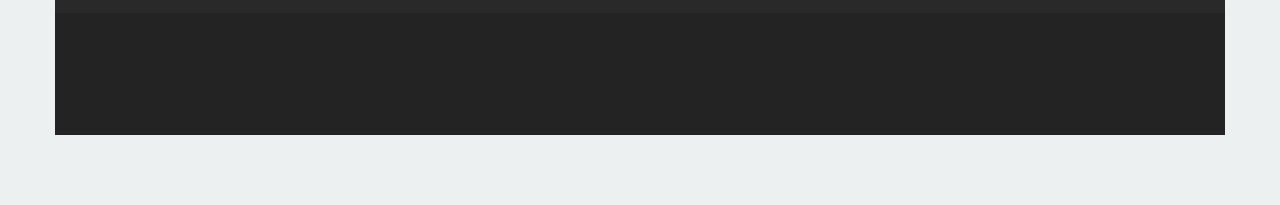
==== commit 036191f4: "commit" ====
--- a/index.html
+++ b/index.html
@@ -122,7 +122,7 @@
                    <div class="services-box">
                        <div class="services-icon"> <i class="fa fa-music"></i> </div> 
                        <div class="services-desc">
-                           <a href="audio.html" target="_blank"><h4>Аудио реклама</h4></a>
+                           <a href="audio.html"><h4>Аудио реклама</h4></a>
                           <p>Аудио реклама озвученная профессиональными дикторами увеличит прибыль вашей компании!</p>
                        </div>
                    </div>
@@ -133,7 +133,7 @@
                    <div class="services-box">
                        <div class="services-icon"> <i class="fa fa-edit"></i> </div> 
                        <div class="services-desc">
-                          <a href="text.html" target="_blank"><h4>Текстовая реклама</h4>
+                          <a href="text.html"><h4>Текстовая реклама</h4>
                            </a>
                           <p>Продающие сценарии, слоганы, приветствия и просто текстовая реклама вашего бизнеса.</p>
                        </div>
@@ -145,7 +145,7 @@
                    <div class="services-box">
                        <div class="services-icon"> <i class="fa fa-heart"></i> </div> 
                        <div class="services-desc">
-                         <a href="video.html" target="_blank"> <h4>Видео-поздравления</h4>
+                         <a href="video.html"> <h4>Видео-поздравления</h4>
                           <p>Поздравьте ваших любимых, коллег, друзей приятным и неожиданным видео-подарком.</p></a>
                        </div>
                    </div>
@@ -156,7 +156,7 @@
                    <div class="services-box">
                        <div class="services-icon"> <i class="fa fa-tasks"></i> </div> 
                        <div class="services-desc">
-                           <a href="foto.html" target="_blank"><h4>Фото услуги</h4></a>
+                           <a href="foto.html"><h4>Фото услуги</h4></a>
                           <p>Услуги фотографа-профессионала, фото реклама.</p>
                        </div>
                    </div>
@@ -167,7 +167,7 @@
                    <div class="services-box">
                        <div class="services-icon"> <i class="fa fa-film"></i> </div> 
                        <div class="services-desc">
-                           <a href="video.html" target="_blank"><h4>Видео-реклама	</h4></a>
+                           <a href="video.html"><h4>Видео-реклама</h4></a>
                           <p>Дудл-видео, слайд-шоу, 2D motion, презентации.</p>
                        </div>
                    </div>
@@ -178,7 +178,7 @@
                    <div class="services-box">
                        <div class="services-icon"> <i class="fa fa-book"></i> </div> 
                        <div class="services-desc">
-                           <a href="audio.html" target="_blank"><h4>Запись аудио книг</h4></a>
+                           <a href="audio.html"><h4>Запись аудио книг</h4></a>
                           <p>Запись а/книг, рассказов, прочих текстов (обучающих курсов и пр.).</p>
                        </div>
                    </div>
@@ -239,7 +239,7 @@
 
 
    <!--Start portfolio-->
-   <section id="works" class="section">
+   <section id="works" class="section" style="width: 61%; margin-left: auto; margin-right: auto;">
 				<!-- Filtering -->
 				<div class="wow fadeInUp" data-wow-duration="700ms" data-wow-delay="250ms">
                 
@@ -288,7 +288,7 @@
 									<div class="work-info-detail display-table">
 										<div class="display-table-cell">
 											<h4>ВИДЕОРОЛИКИ</h4>
-											<p><font size="3">видеореклама, слайдшоу</font></p>
+											<p><font size="3">ВИДЕОРЕКЛАМА, СЛАЙДШОУ</font></p>
                                             <a href="video.html" class="btn btn-primary btn-sm btn-color-white"><font size="3">Посмотреть</font></a>
 										</div>
 									</div>
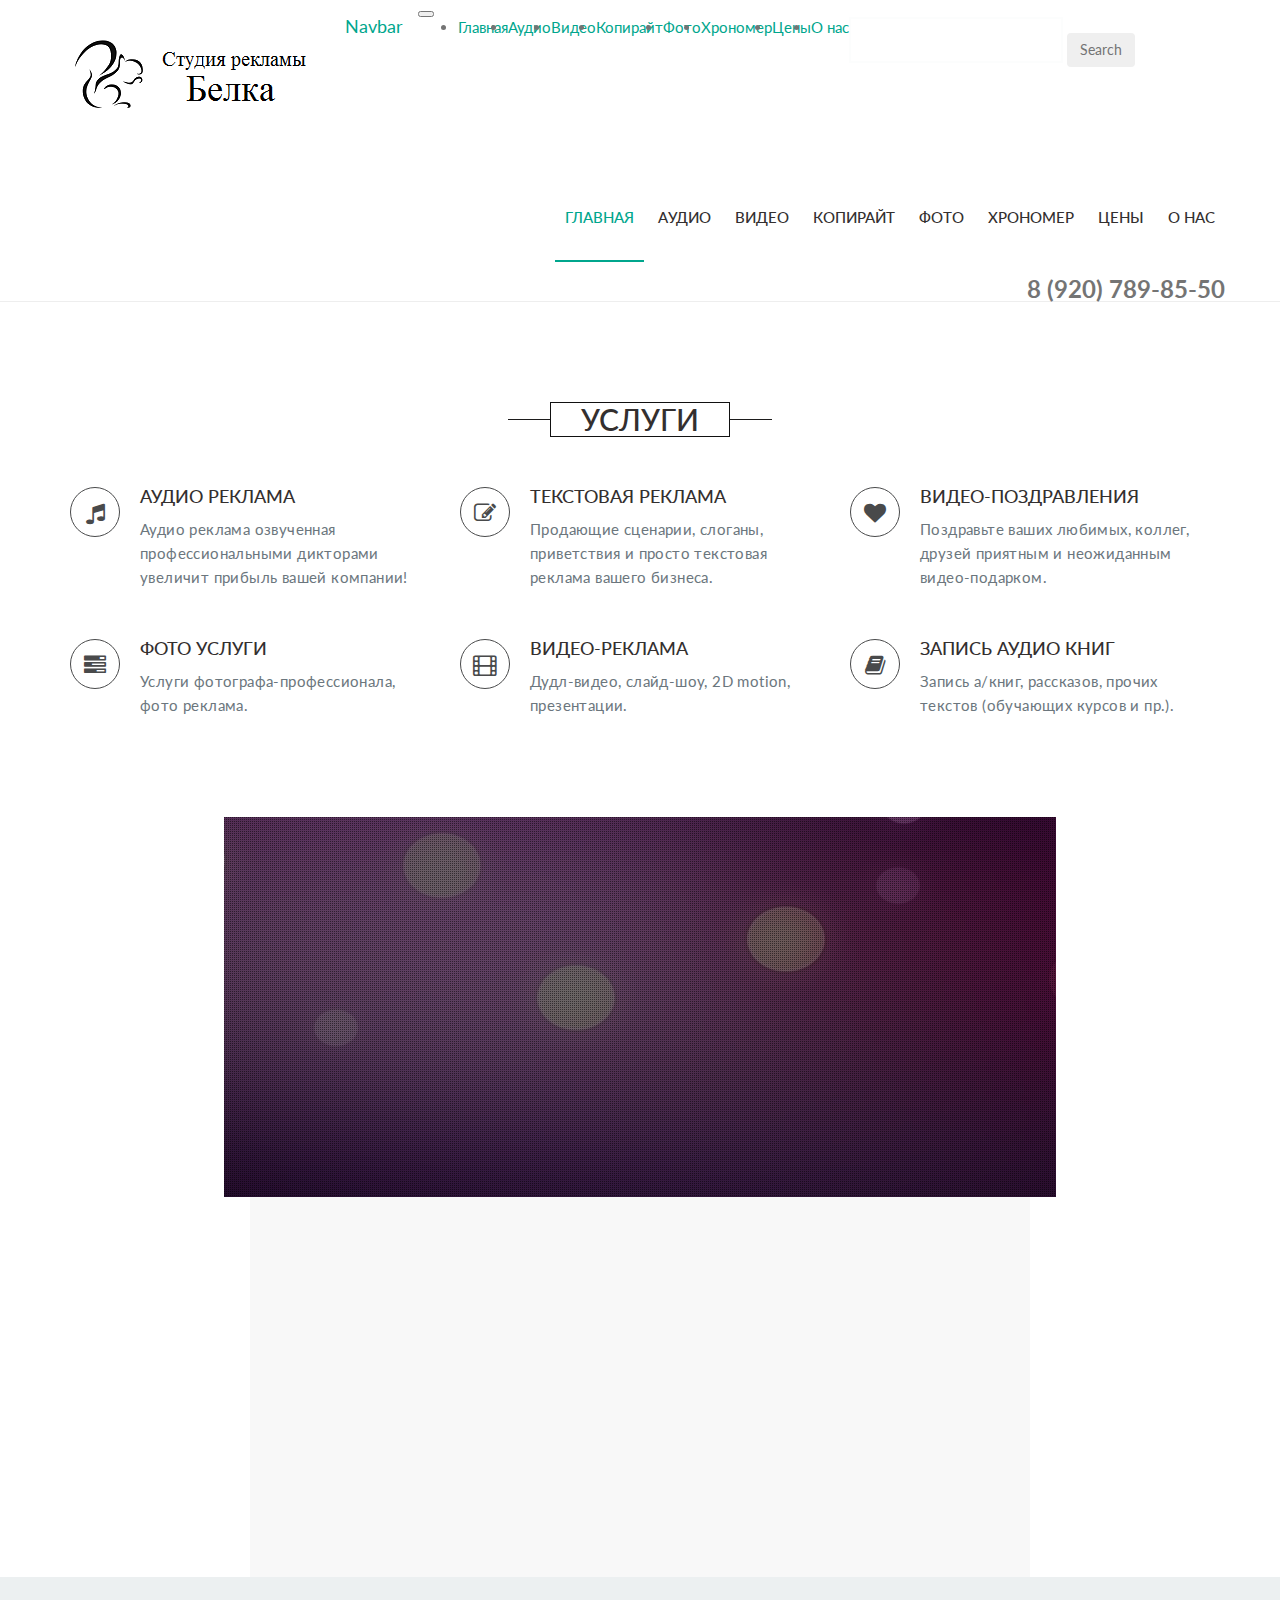
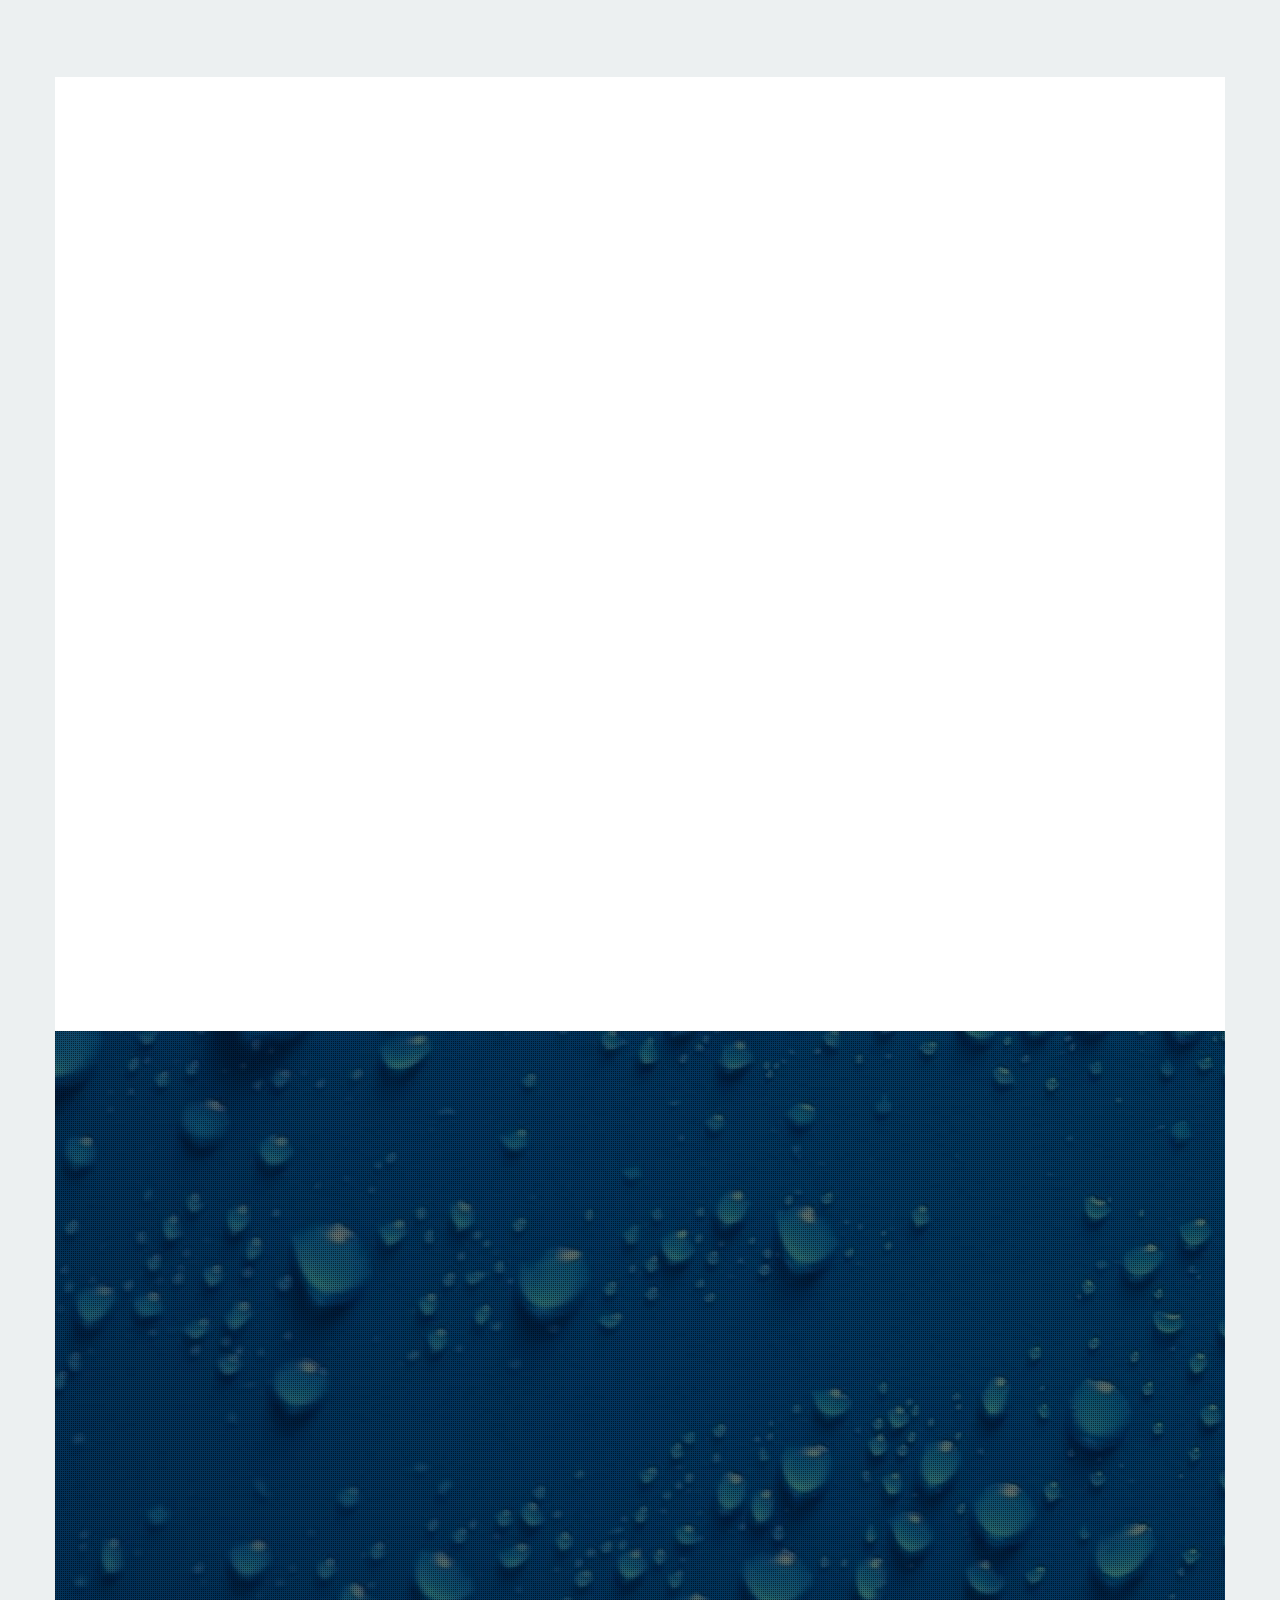
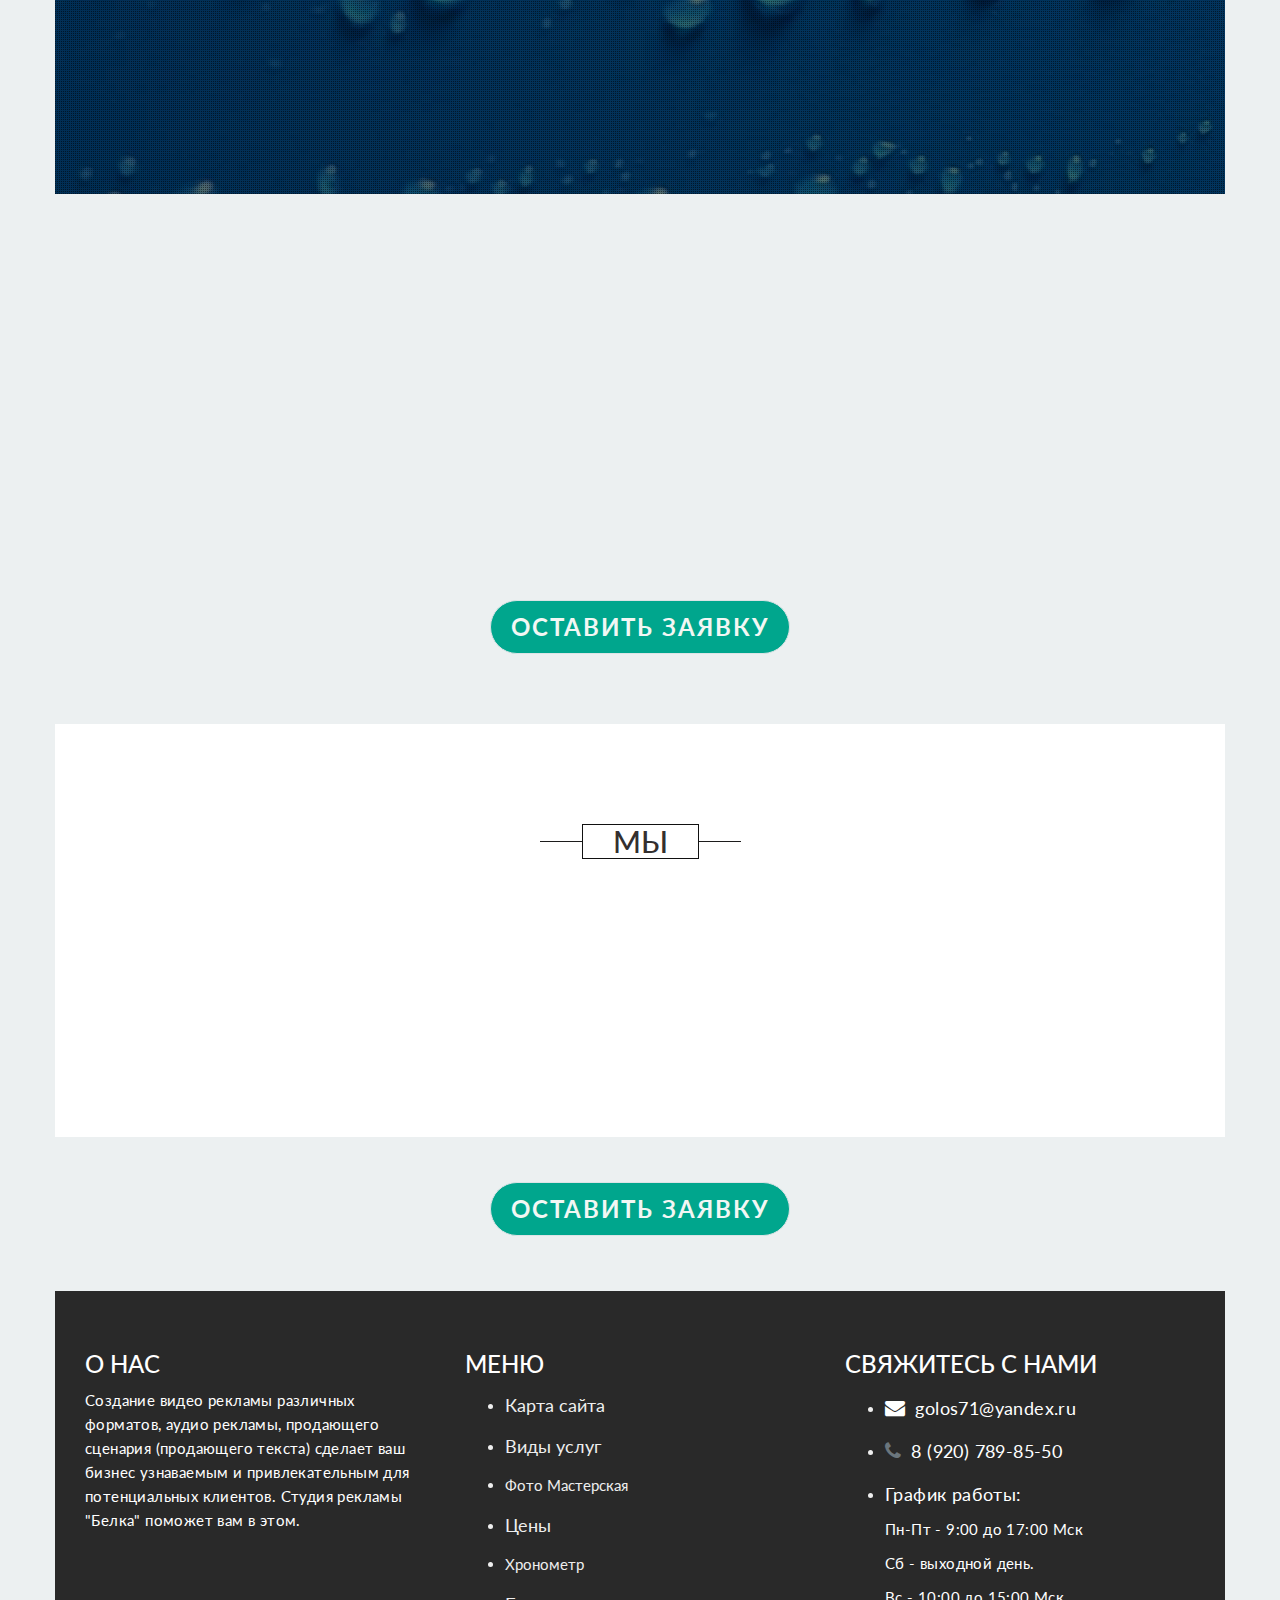
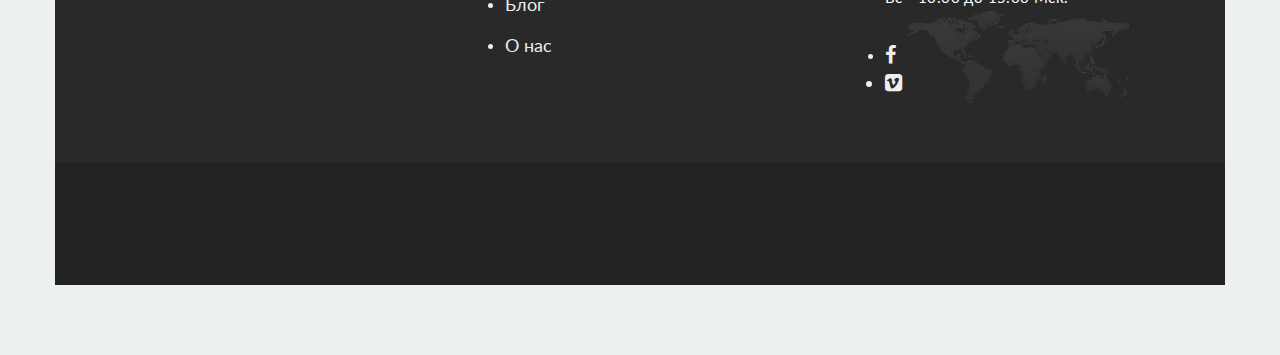
==== commit dc8ca4a5: "Update index.html" ====
--- a/index.html
+++ b/index.html
@@ -56,6 +56,46 @@
 								</a>
 							</div>
                             <!--End Logo -->
+							
+							<nav class="navbar navbar-expand-lg navbar-dark bg-dark"> 
+<a class="navbar-brand" href="#">Navbar</a> 
+<button class="navbar-toggler" type="button" data-toggle="collapse" data-target="#navbar1" aria-controls="navbar1" aria-expanded="false" aria-label="Toggle navigation"> 
+<span class="navbar-toggler-icon"></span> 
+</button> 
+
+<div class="collapse navbar-collapse" id="navbar1"> 
+<ul class="navbar-nav mr-auto"> 
+<li class="nav-item active"> 
+<a class="nav-link" href="#">Главная</a> 
+</li> 
+<li class="nav-item"> 
+<a class="nav-link" href="#">Аудио</a> 
+</li> 
+<li class="nav-item"> 
+<a class="nav-link" href="#">Видео</a> 
+</li> 
+<li class="nav-item"> 
+<a class="nav-link" href="#">Копирайт</a> 
+</li> 
+<li class="nav-item"> 
+<a class="nav-link" href="#">Фото</a> 
+</li> 
+	<li class="nav-item"> 
+<a class="nav-link" href="#">Хрономер</a> 
+</li> 
+	<li class="nav-item"> 
+<a class="nav-link" href="#">Цены</a> 
+</li> 
+	<li class="nav-item"> 
+<a class="nav-link" href="#">О нас</a> 
+</li> 
+</ul> 
+<form class="form-inline my-2 my-lg-0"> 
+<input class="form-control mr-sm-2" type="search" placeholder="Search" aria-label="Search"> 
+<button class="btn btn-outline-info my-2 my-sm-0" type="submit">Search</button> 
+</form> 
+</div> 
+</nav>
 							<div class="clear-toggle"></div>
 							<div id="main-menu" class="collapse scroll navbar-right">
 								<ul class="nav">
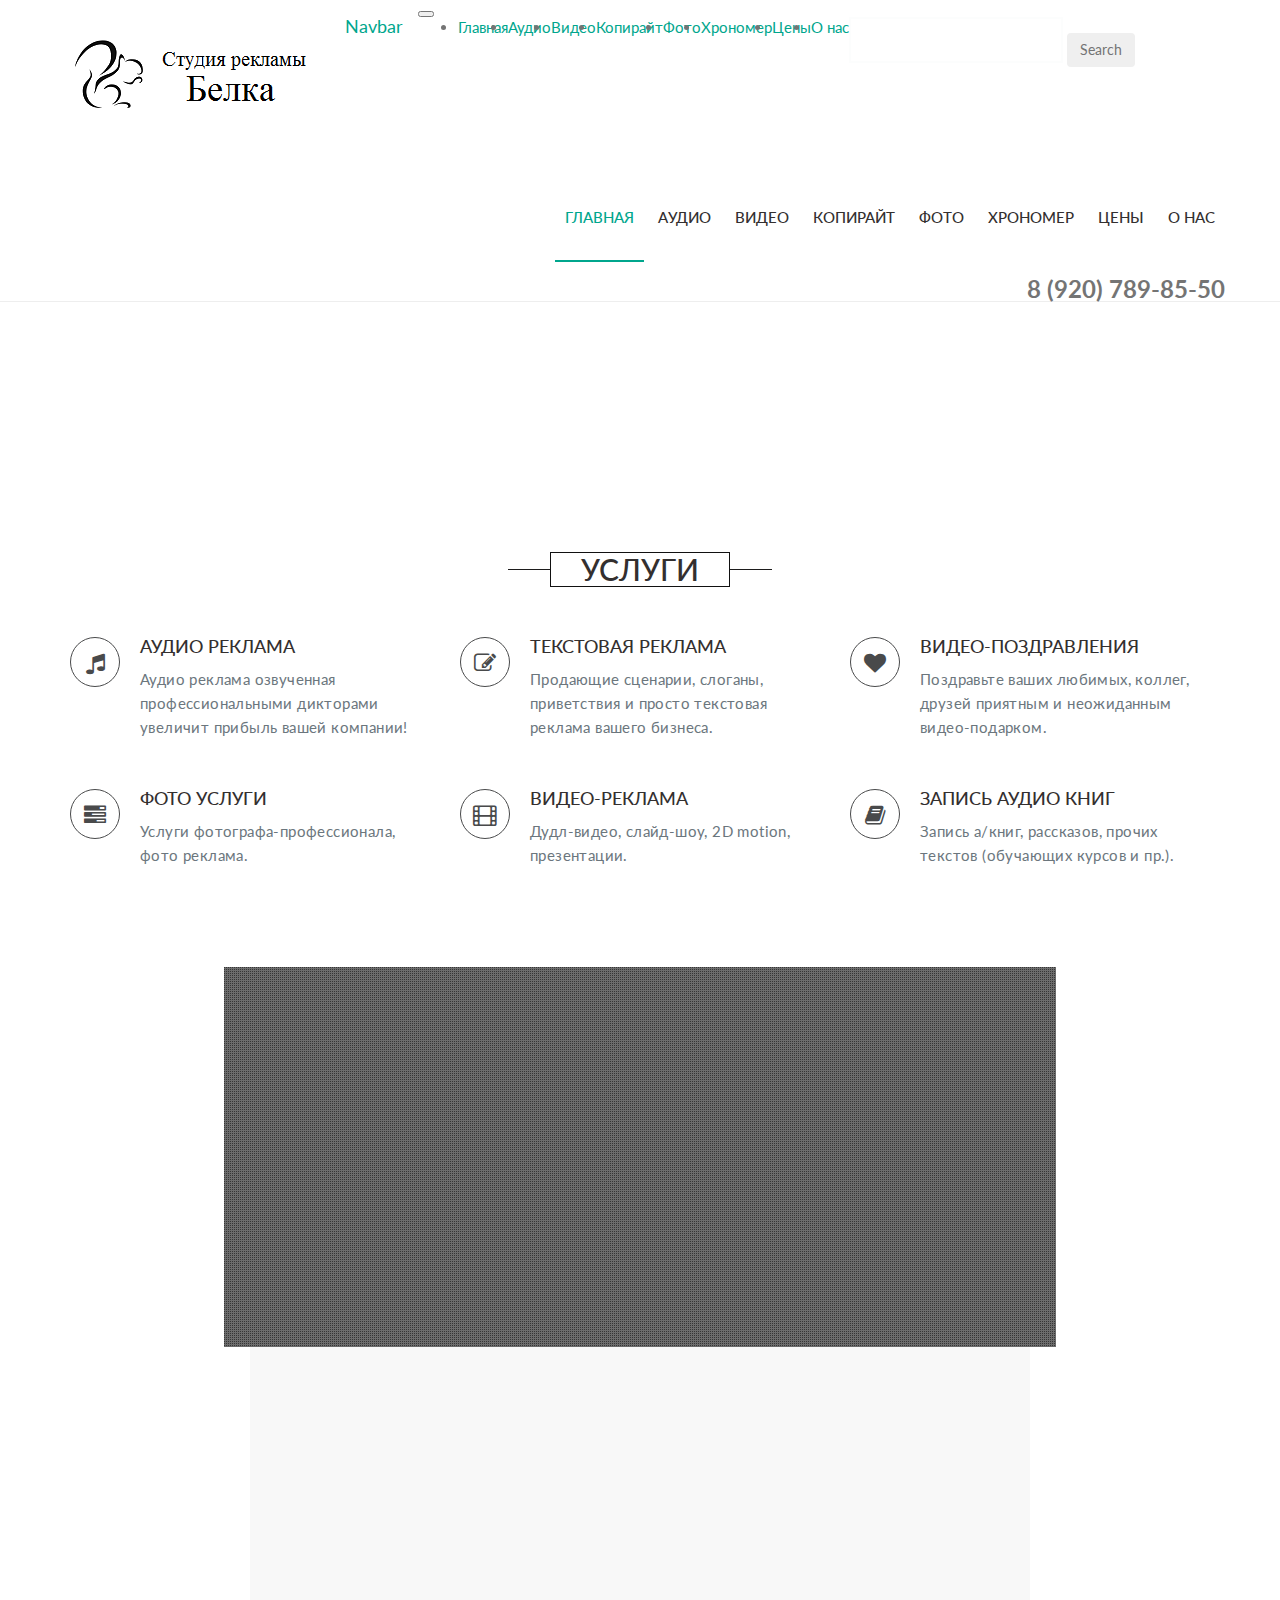
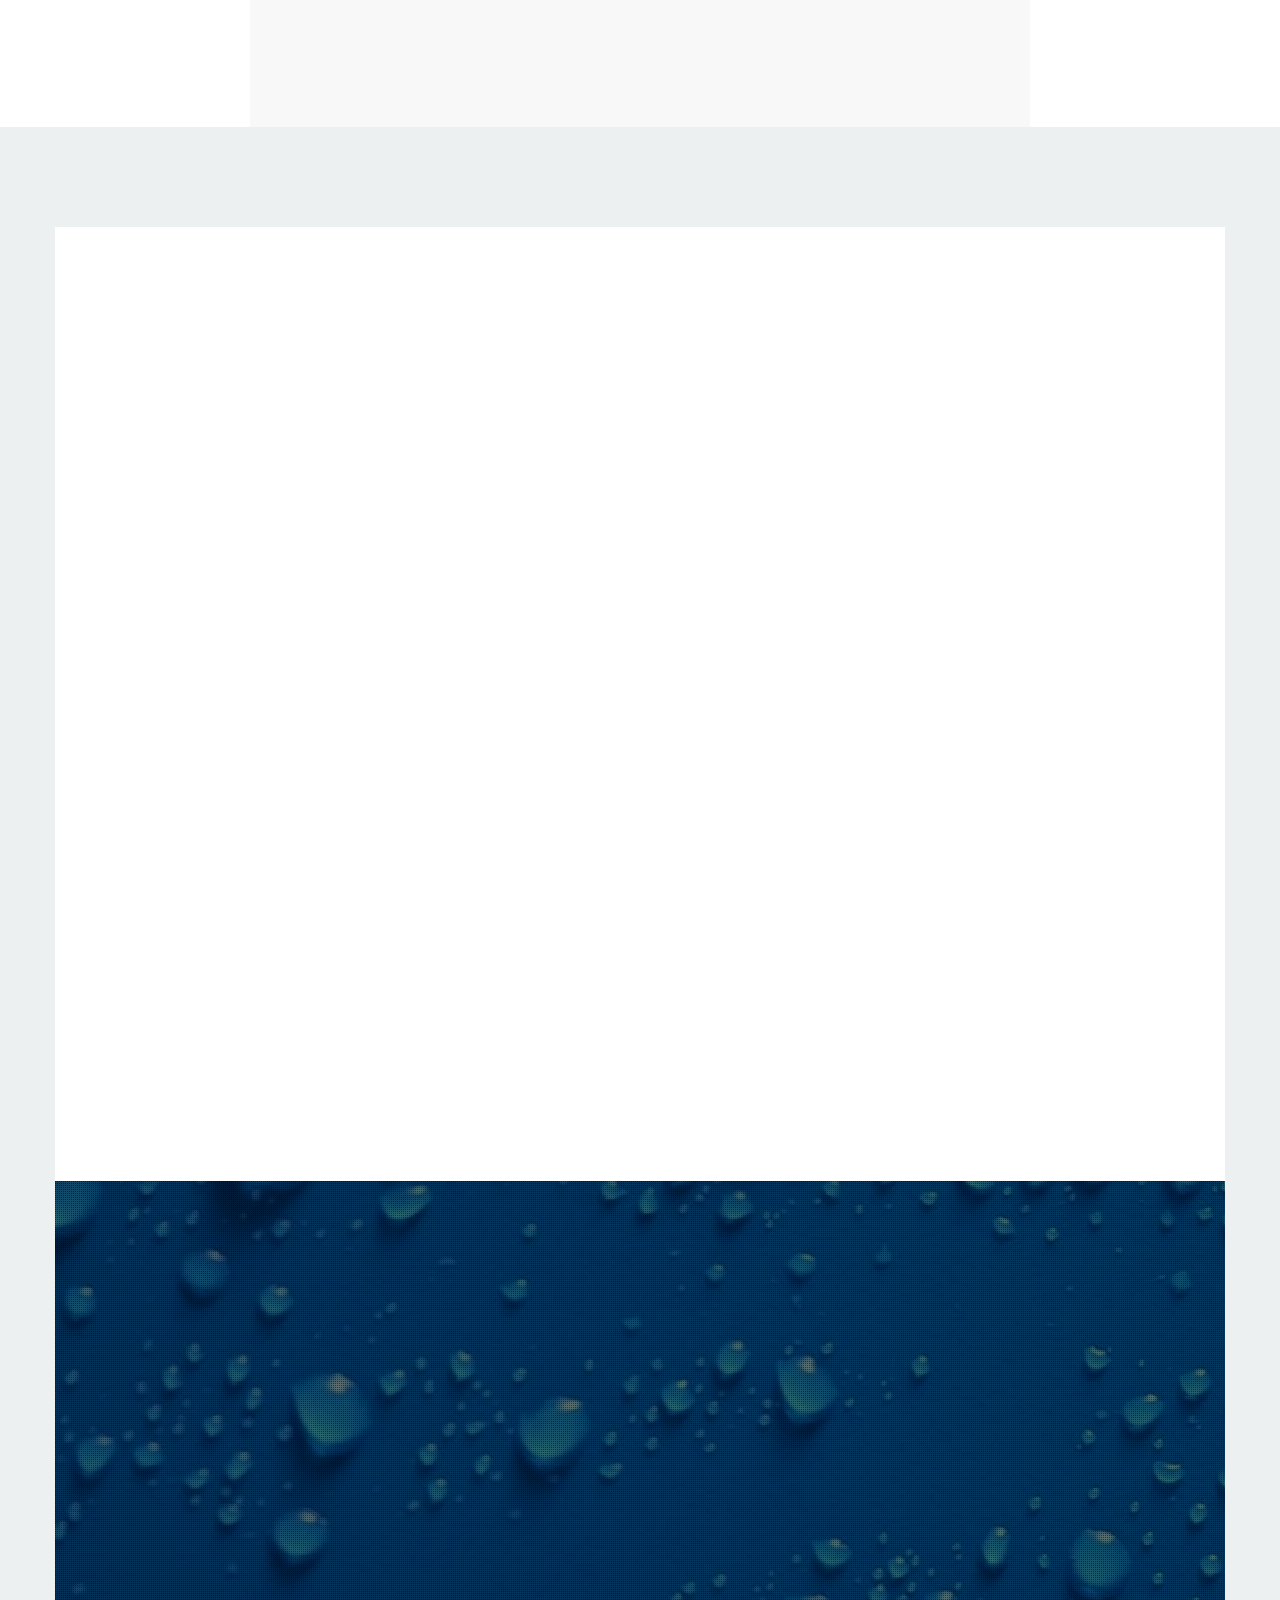
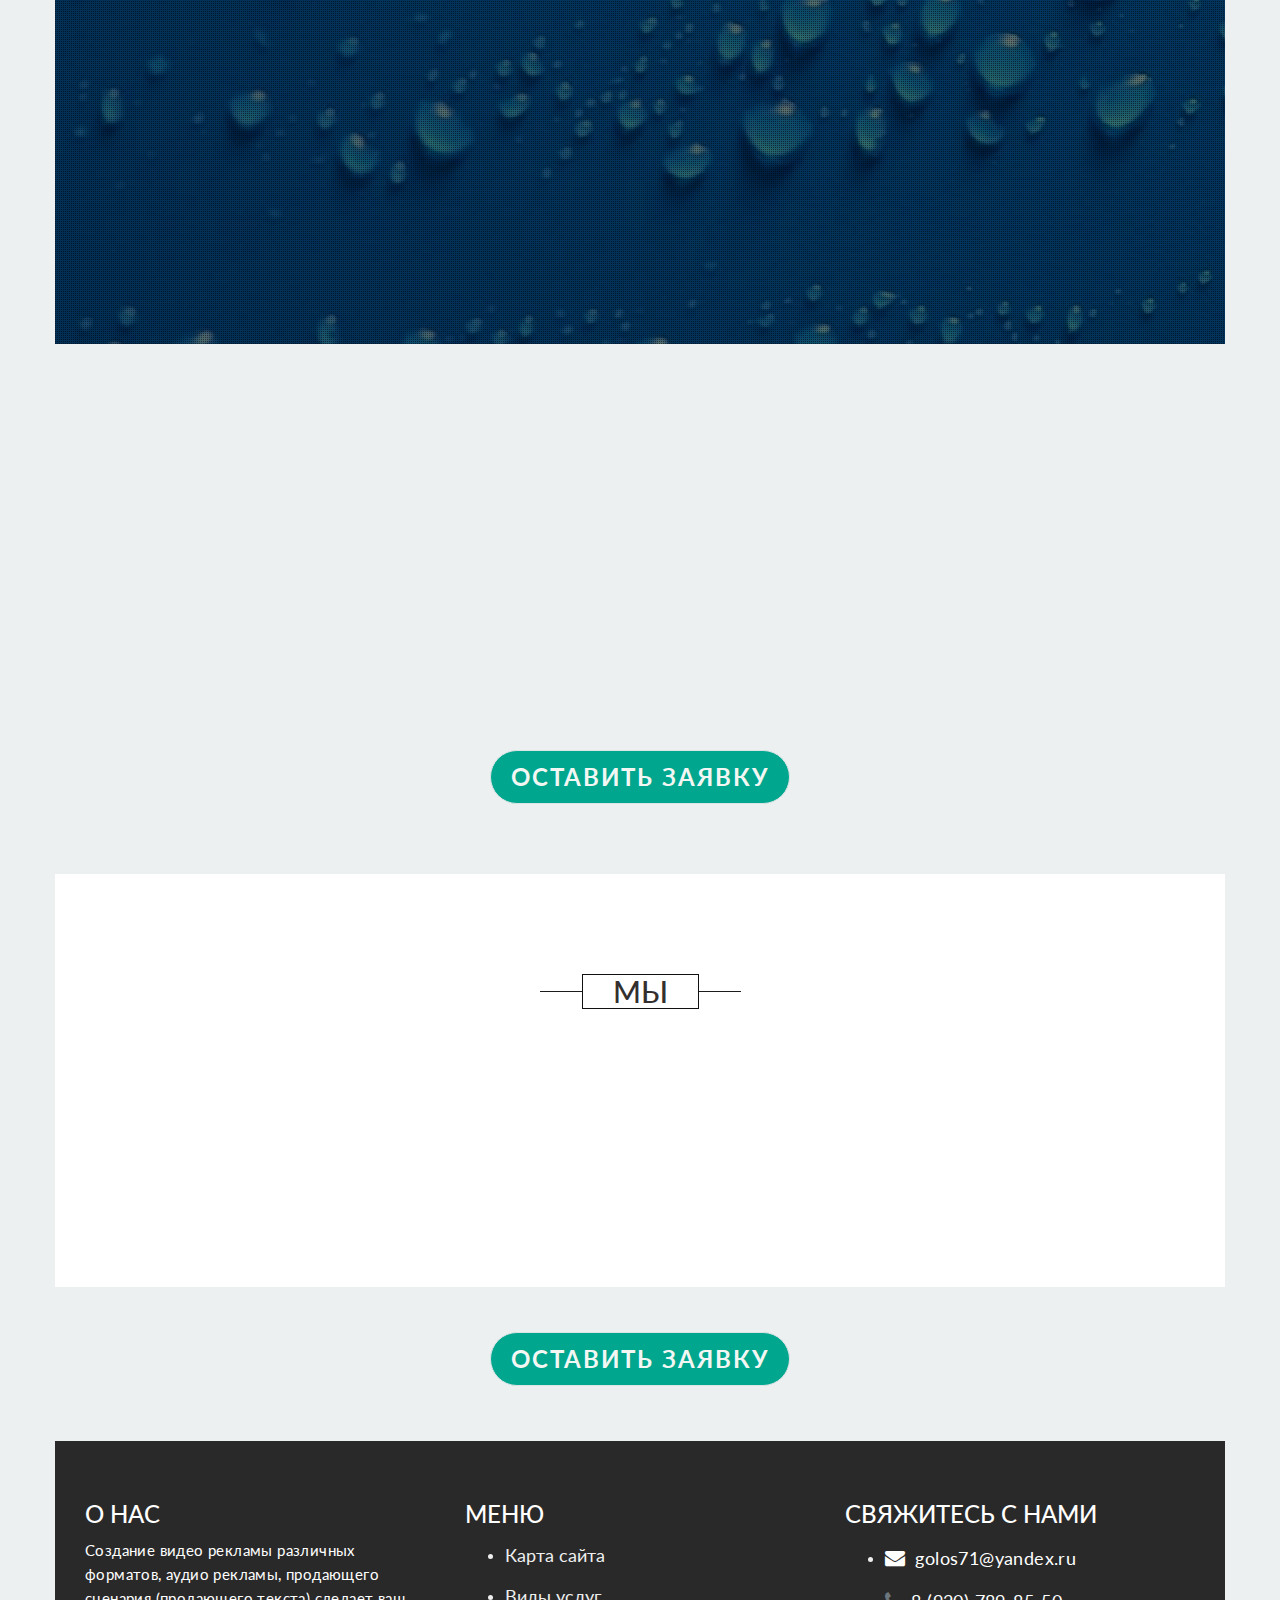
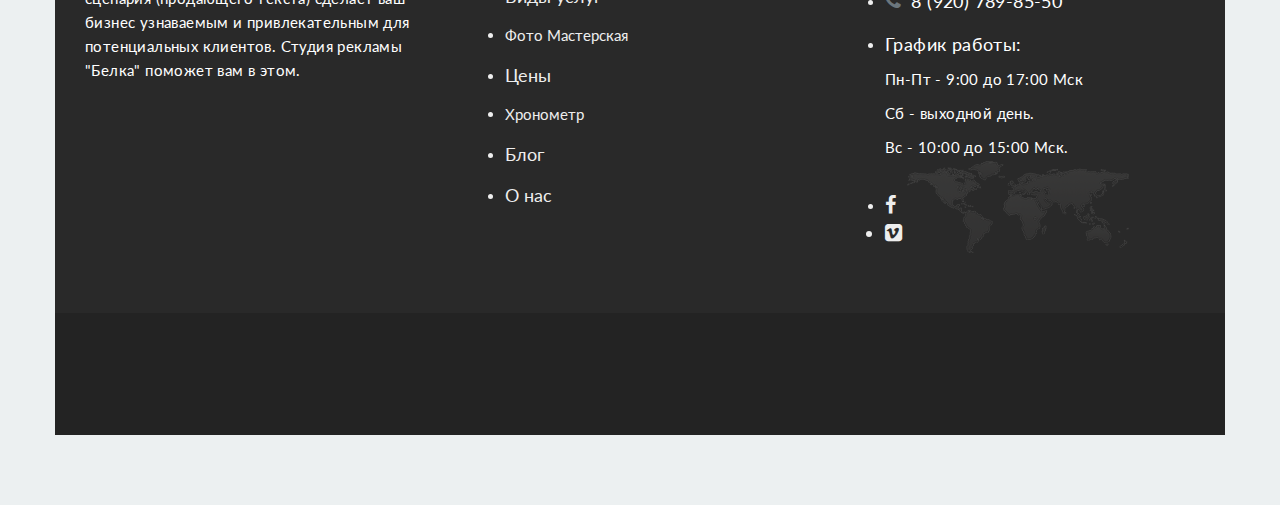
==== commit a0a0da17: "Update index.html" ====
--- a/index.html
+++ b/index.html
@@ -132,14 +132,14 @@
     <!--End Navigation-->
 
 
-	   <!--Start Services--
+	   <!--Start Services-->
    <section id="services" class="section">
         <div class="container">
             <div class="row">
             
 
-            </div> <!--/.row--
-        </div> <!--/.container--
+            </div> <!--/.row-->
+        </div> <!--/.container-->
    </section> 
   <!--End Services-->
 
